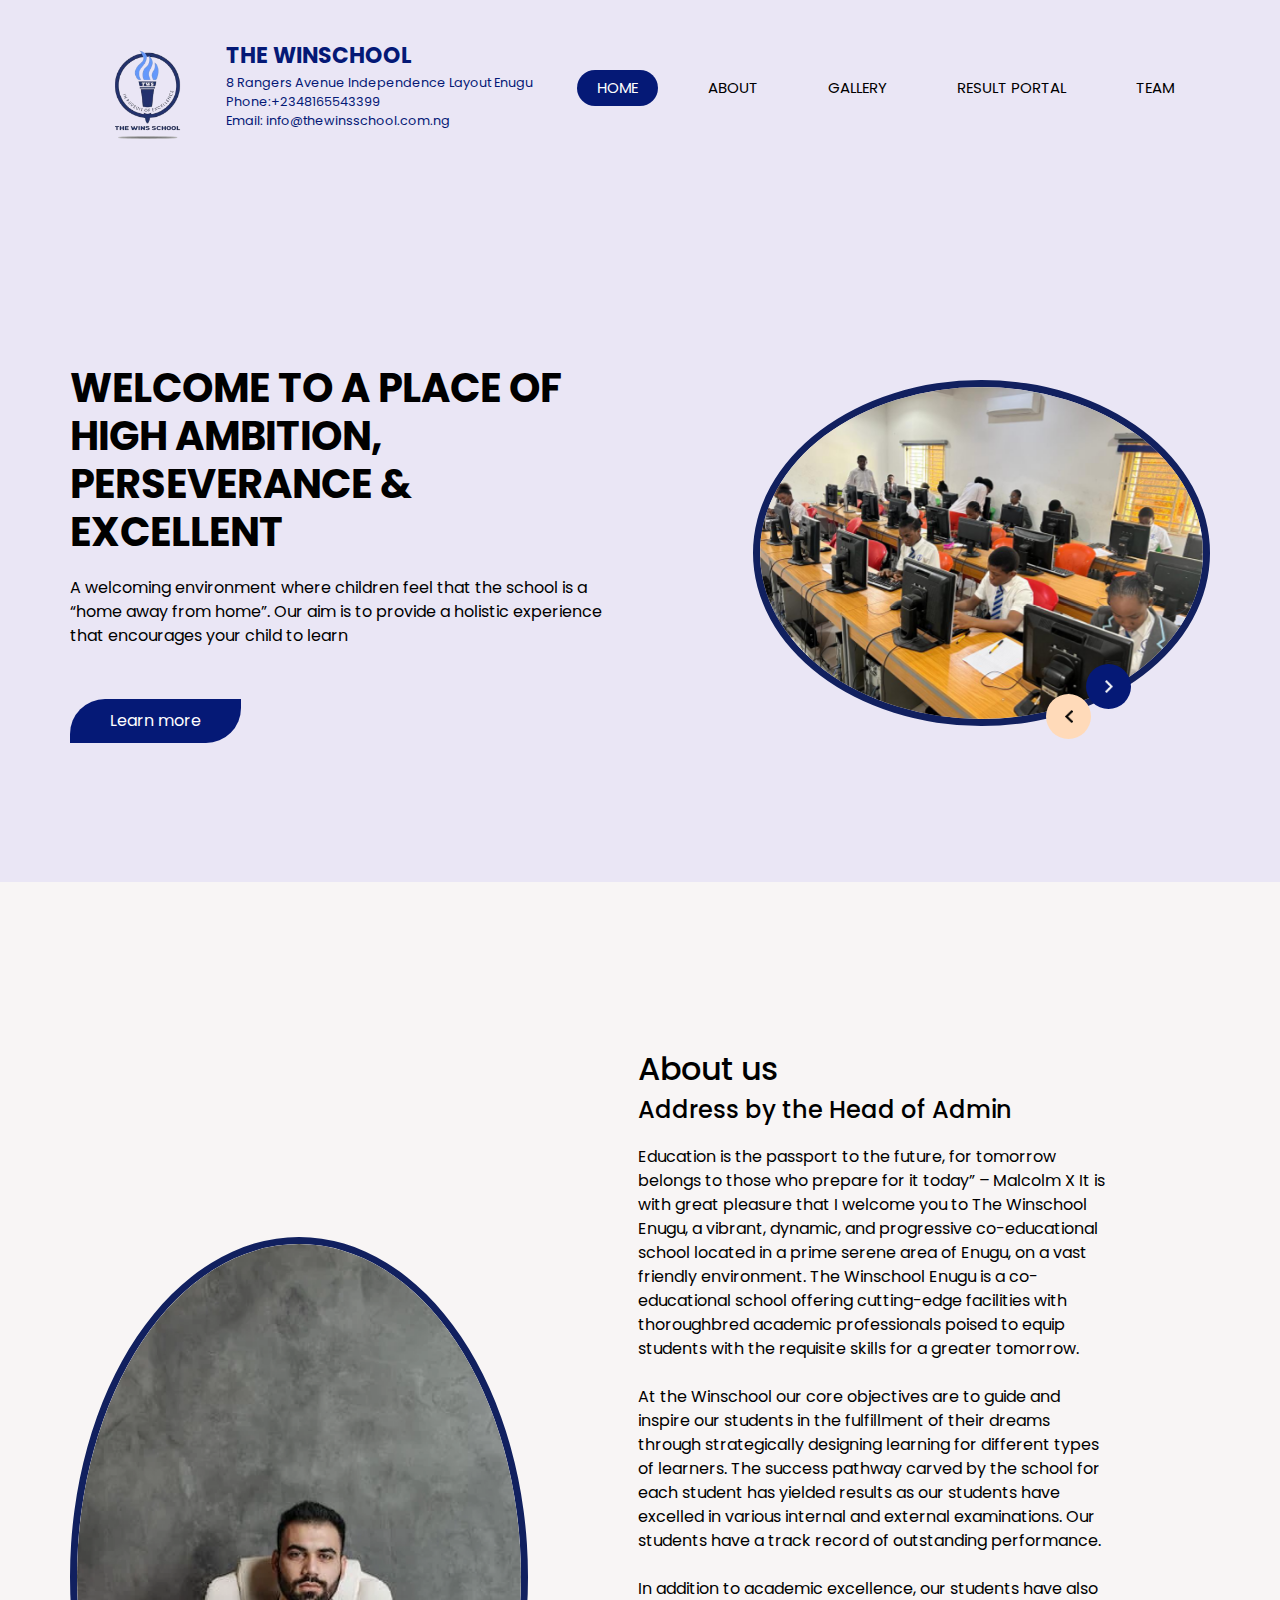
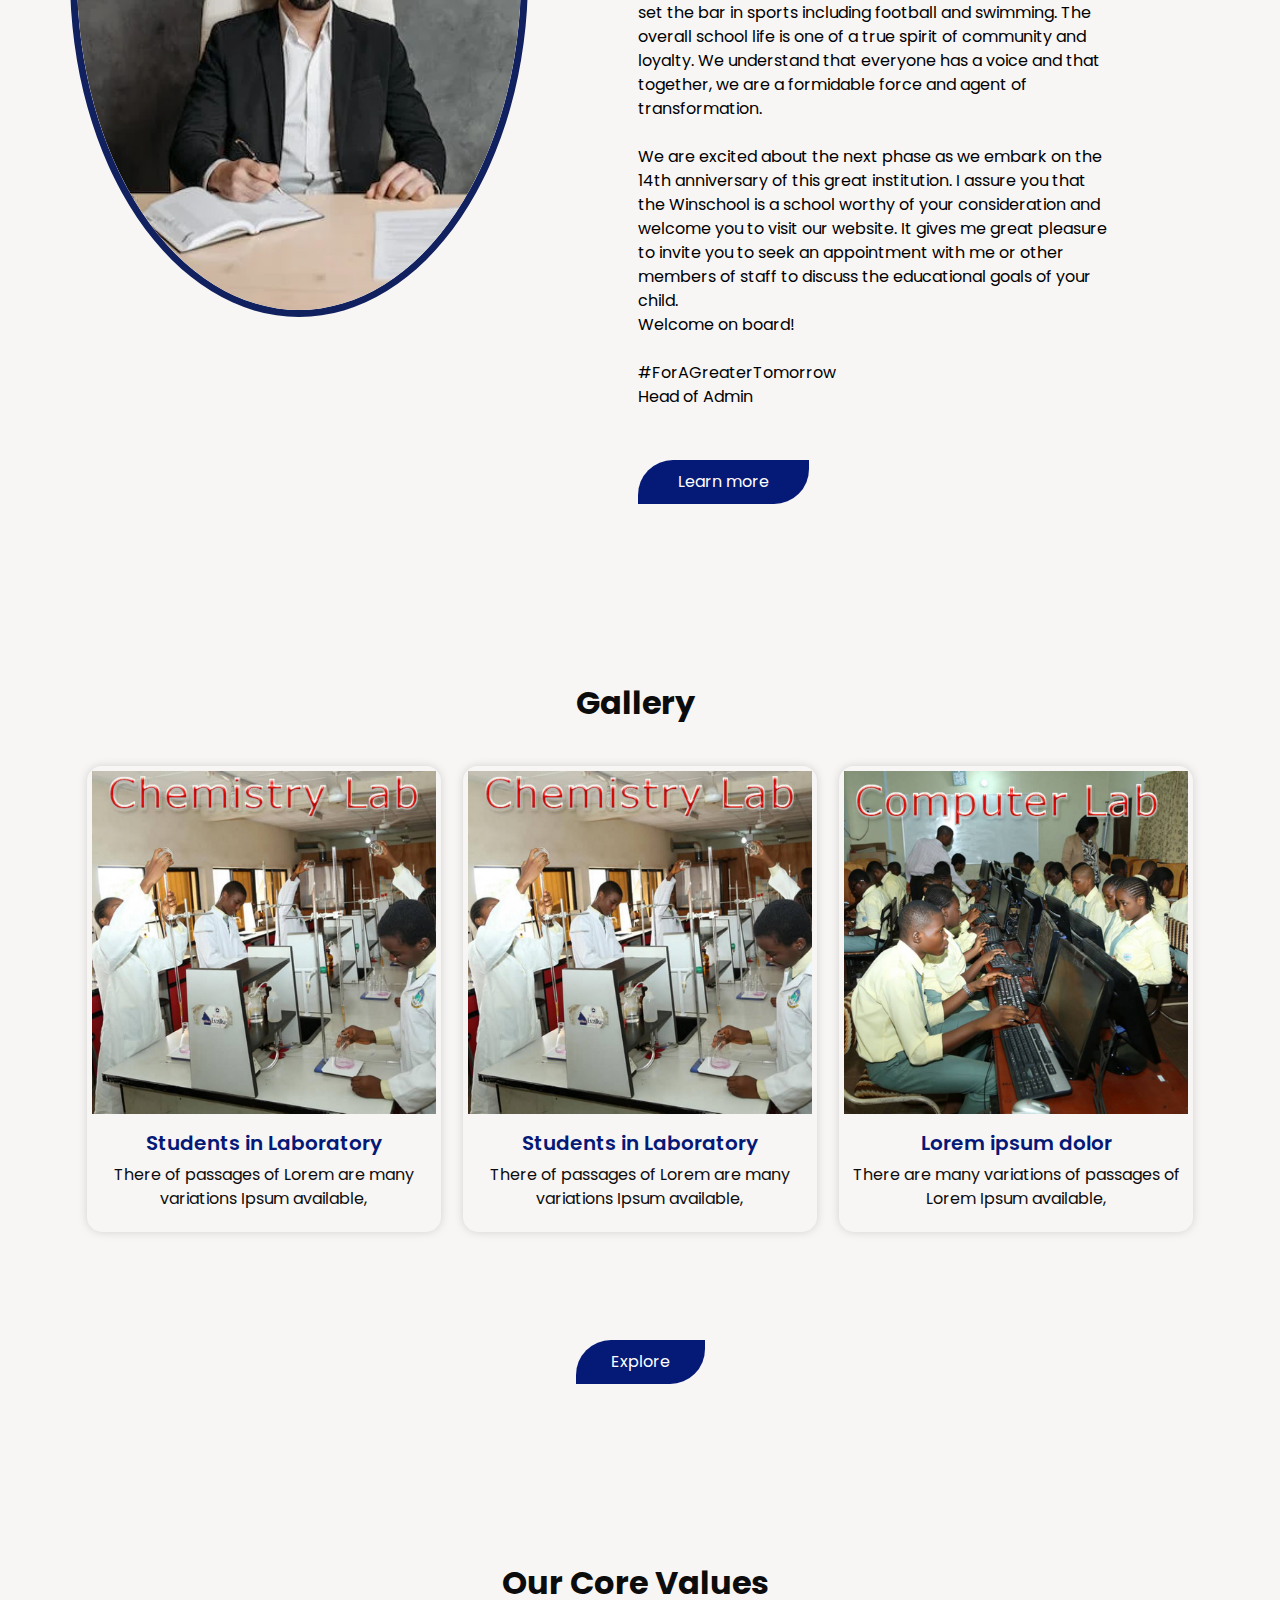
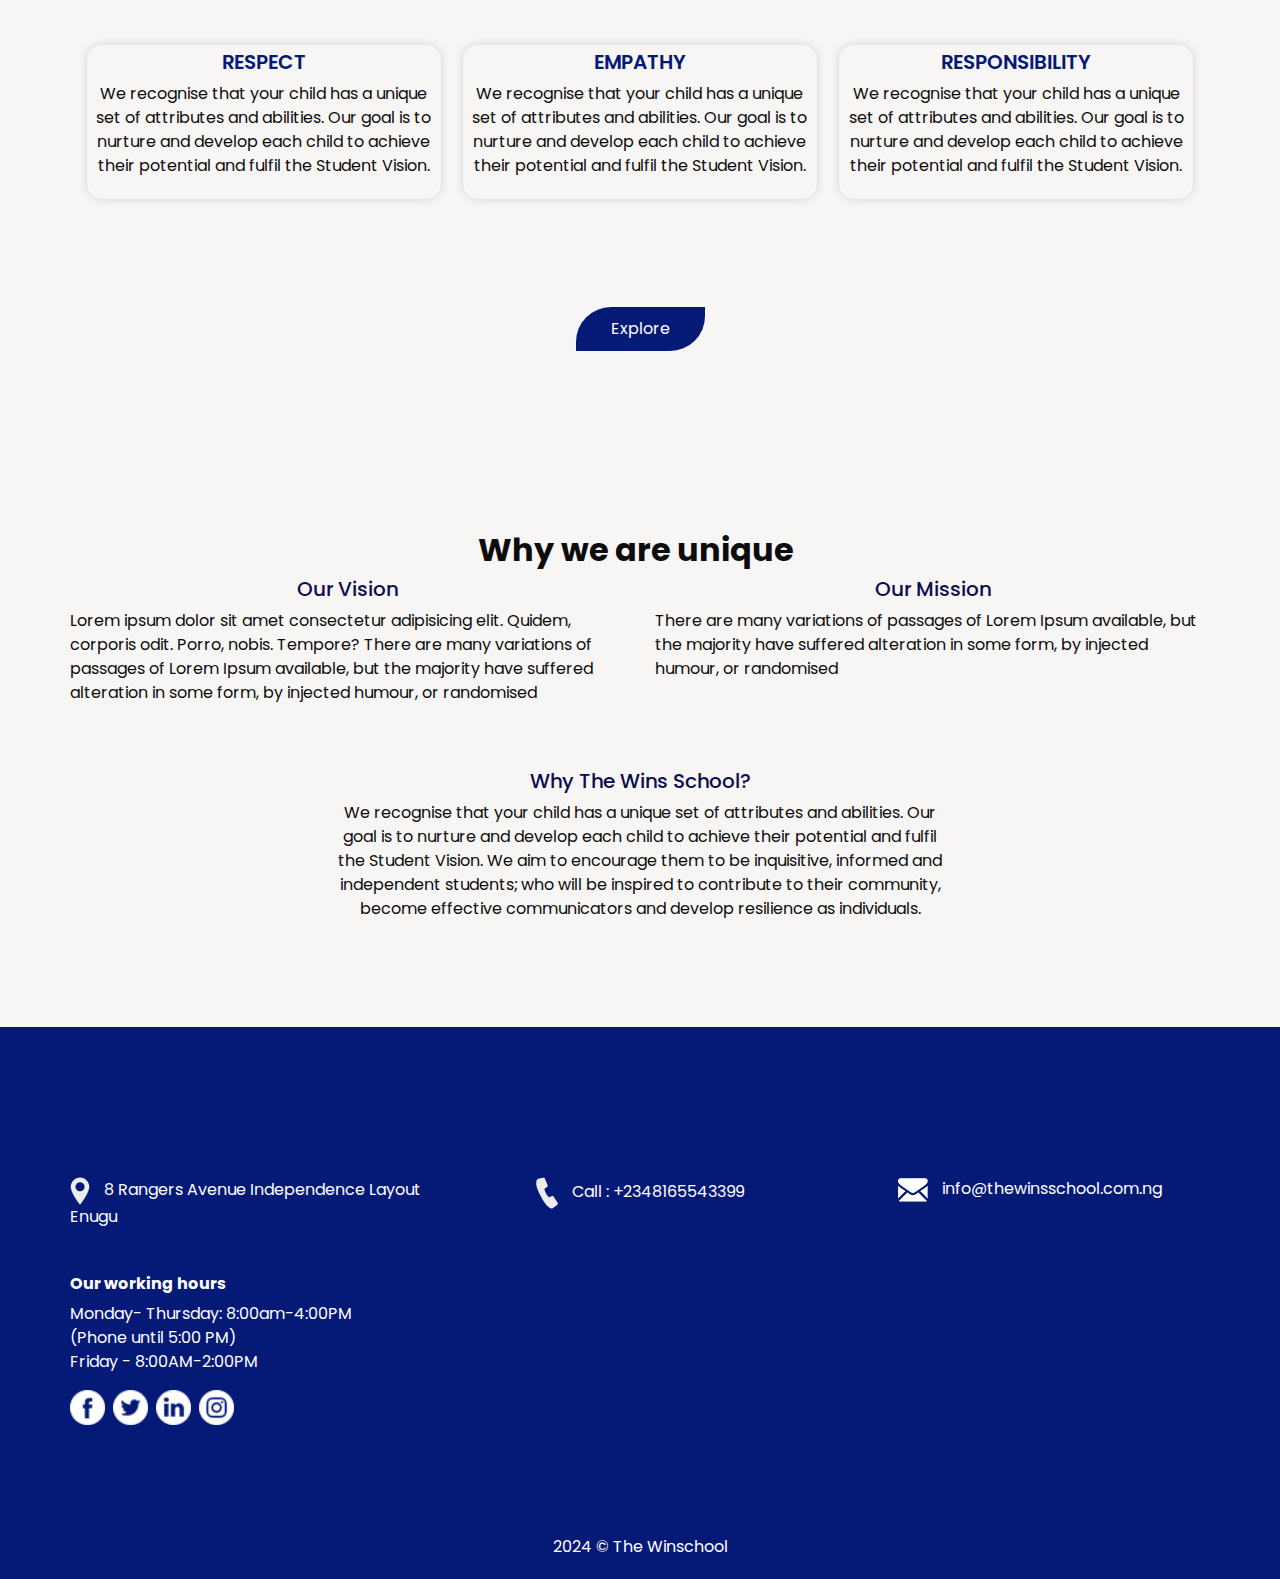
==== index.html @ da22a0fa "commit" ====
<!DOCTYPE html>
<html>

<head>
  <!-- Basic -->
  <meta charset="utf-8" />
  <meta http-equiv="X-UA-Compatible" content="IE=edge" />
  <!-- Mobile Metas -->
  <meta name="viewport" content="width=device-width, initial-scale=1, shrink-to-fit=no" />
  <!-- Site Metas -->
  <meta name="keywords" content="" />
  <meta name="description" content="" />
  <meta name="author" content="" />

  <title>THE WINSCHOOL</title>

  <!-- slider stylesheet -->
  <link rel="stylesheet" type="text/css"
    href="https://cdnjs.cloudflare.com/ajax/libs/OwlCarousel2/2.1.3/assets/owl.carousel.min.css" />

  <!-- bootstrap core css -->
  <link rel="stylesheet" type="text/css" href="css/bootstrap.css" />

  <!-- fonts style -->
  <link href="https://fonts.googleapis.com/css?family=Poppins:400,600,700&display=swap" rel="stylesheet">
  <!-- Custom styles for this template -->
  <link href="css/style.css" rel="stylesheet" />
  <!-- responsive style -->
  <link href="css/responsive.css" rel="stylesheet" />
</head>

<body>

  <div class="hero_area">
    <!-- header section strats -->
    <header class="header_section pb-5">
      <div class="container">
        <nav class="navbar navbar-expand-lg custom_nav-container ">
          <a class="navbar-brand" href="index.html">
            <img  style="width: 150px;"  src="images/logo.png" alt="">
            <span>
              THE WINSCHOOL
            <h6><small>8 Rangers Avenue Independence Layout Enugu 
             <br> Phone:+2348165543399
             <br> Email: info@thewinsschool.com.ng</small></h6>
            </span>
          </a>
          <button class="navbar-toggler" type="button" data-toggle="collapse" data-target="#navbarSupportedContent"
            aria-controls="navbarSupportedContent" aria-expanded="false" aria-label="Toggle navigation">
            <span class="s-1"> </span>
            <span class="s-2"> </span>
            <span class="s-3"> </span>
          </button>

          <div class="collapse navbar-collapse" id="navbarSupportedContent">
            <div class="d-flex ml-auto flex-column flex-lg-row align-items-center">
              <ul class="navbar-nav ">
                <li class="nav-item active">
                  <a class="nav-link" href="index.html">Home <span class="sr-only">(current)</span></a>
                </li>
                <li class="nav-item">
                  <a class="nav-link" href="about.html"> About</a>
                </li>
                <li class="nav-item">
                  <a class="nav-link" href="gallery.html"> Gallery </a>
                </li>
                <li class="nav-item">
                  <a class="nav-link" href="check-result.html"> Result Portal </a>
                </li>
                <li class="nav-item">
                  <a class="nav-link" href="our team.html"> Team </a>
                </li>
              </ul>
            </div>
          </div>
        </nav>
      </div>
    </header>
    <!-- end header section -->
    <!-- slider section -->
    <section class=" slider_section pt-5 pb-5">
      <div class="container">
        <div class="row">
          <div class="col-md-6 ">
            <div class="detail_box">
              <h1>
                Welcome to A place of<br>
                High Ambition, Perseverance &<br>
                Excellent
              </h1>
              <p>
                A welcoming environment where children feel that the school is a “home away from home”.  
                Our aim is to provide a holistic experience that encourages your child to learn
              </p>
              <a href="" class="">
                Learn more
            </div>
          </div>
          <div class="col-lg-5 col-md-6 offset-lg-1">
            <div class="img_content">
              <div class="img_container">
                <div id="carouselExampleControls" class="carousel slide" data-ride="carousel">
                  <div class="carousel-inner">
                    <div class="carousel-item active">
                      <div class="img-box">
                        <img src="images/comp.jpg" alt="">
                      </div>
                    </div>
                    <div class="carousel-item">
                      <div class="img-box">
                        <img src="images/exam.jpg" alt="">
                      </div>
                    </div>
                    <div class="carousel-item">
                      <div class="img-box">
                        <img src="images/labb.jpg" alt="">
                      </div>
                    </div>
                  </div>
                </div>
              </div>
              <a class="carousel-control-prev" href="#carouselExampleControls" role="button" data-slide="prev">
                <span class="sr-only">Previous</span>
              </a>
              <a class="carousel-control-next" href="#carouselExampleControls" role="button" data-slide="next">
                <span class="sr-only">Next</span>
              </a>
            </div>

          </div>
        </div>
      </div>
    </section>
    <!-- end slider section -->
  </div>

  <!-- about -->
  <section class=" slider_section">
    <div class="container">
      <div class="row" style="padding-top: 10.5rem;">
        <div class="col-lg-5 col-md-6 ">
          <div class="img_content me-5">
            <div class="img_container">
              <div id="carouselExampleControls" class="carousel slide" data-ride="carousel">
                <div class="carousel-inner">
                  <div class="carousel-item active">
                    <div class="img-box me-5 pe-5">
                      <img src="images/image.webp" alt="" style="border-radius: 100%; height: 74vh;">
                    </div>
                  </div>
                </div>
              </div>
            </div>
          </div>
        </div>
        <div class="col-md-6 ">
          <div class="detail_box" style="padding-left: 5rem;">
            <h2>
              About us
            </h2>
            <h4>Address by the Head of Admin</h4>
            <p>
              Education is the passport to the future, for tomorrow belongs to those who prepare for it today”
              – Malcolm X

            
              It is with great pleasure that I welcome you to The Winschool Enugu, a vibrant, dynamic, and progressive co-educational school located in a prime serene area of Enugu, on a vast friendly environment.   
              The Winschool Enugu is a co-educational school offering cutting-edge facilities with thoroughbred academic professionals poised to equip students with the requisite skills for a greater tomorrow. <br> <br>

              At the Winschool our core objectives are to guide and inspire our students in the fulfillment of their dreams through strategically designing learning for different types of learners.
              The success pathway carved by the school for each student has yielded results as our students have excelled in various internal and external examinations. Our students have a track record of outstanding performance. <br><br>
              
              In addition to academic excellence, our students have also set the bar in sports including football and swimming.
              The overall school life is one of a true spirit of community and loyalty. We understand that everyone has a voice and that together, we are a formidable force and agent of transformation. <br><br>

              We are excited about the next phase as we embark on the 14th anniversary of this great institution. I assure you that the Winschool is a school worthy of your consideration and welcome you to visit our website. It gives me great pleasure to invite you to seek an appointment with me or other members of staff to discuss the educational goals of your child.  <br>
              Welcome on board!<br><br>

              #ForAGreaterTomorrow<br>
              Head of Admin


             
            </p>
            <a href="" class="">
              Learn more
            </a>
          </div>
        </div>
      </div>
    </div>
  </section>


  <!-- service gallery section -->

  <section class="service_section layout_padding">
    <div class="container">
      <div class="heading_container">
        <h2>
          Gallery
        </h2>
      </div>
      <div class="service_container">
        <div class="box mb-5">
          <div class="img-box">
            <img src="images/chem_lab.jpg" class="img1" alt="">
          </div>
          <div class="detail-box">
            <h5>
              Students in Laboratory
            </h5>
            <p>
              There of passages of Lorem are many variations Ipsum available,
            </p>
          </div>
        </div>
        <div class="box mb-5">
          <div class="img-box">
            <img src="images/chem_lab.jpg" class="img1" alt="">
          </div>
          <div class="detail-box">
            <h5>
              Students in Laboratory
            </h5>
            <p>
              There of passages of Lorem are many variations Ipsum available,
            </p>
          </div>
        </div>
        <div class="box mb-5 active">
          <div class="img-box">
            <img src="images/comp_lab.jpg" class="img1" alt="">
          </div>
          <div class="detail-box">
            <h5>
              Lorem ipsum dolor
            </h5>
            <p>
              There are many variations of passages of Lorem Ipsum available,
            </p>
          </div>
        </div>
      </div>
      <div class="btn-box">
        <a href="">
          Explore
        </a>
      </div>
    </div>
  </section>
  <!-- end gallery section -->

<!-- insight -->
<section class="service_section layout_padding">
  <div class="container">
    <div class="heading_container">
      <h2>
        Our Core Values 
      </h2>
    </div>

    <div class="service_container">
      <div class="box mb-5">
        <!-- <div class="img-box">
          <img src="images/chem_lab.jpg" class="img1" alt="">
        </div> -->
        <div class="detail-box">
          <h5>
            RESPECT
          </h5>
          <p>
            We recognise that your child has a unique set of attributes and abilities. 
            Our goal is to nurture and develop each child to achieve their potential and fulfil the Student Vision.
          </p>
        </div>
      </div>
      <div class="box mb-5">
        <div class="detail-box">
          <h5>
            EMPATHY
          </h5>
          <p>
            We recognise that your child has a unique set of attributes and abilities. 
            Our goal is to nurture and develop each child to achieve their potential and fulfil the Student Vision.
          </p>
        </div>
      </div>
      <div class="box mb-5 active">
        <div class="detail-box">
          <h5>
            RESPONSIBILITY
          </h5>
          <p>
            We recognise that your child has a unique set of attributes and abilities. 
            Our goal is to nurture and develop each child to achieve their potential and fulfil the Student Vision.
          </p>
        </div>
      </div>
    </div>
    <div class="btn-box">
      <a href="">
        Explore
      </a>
    </div>
  </div>
</section>
<!-- end insight -->
  <!-- blog section -->

  <section class="blog_section layout_padding">
    <div class="container">
      <div class="heading_container">
        <h2>
          Why we are unique
        </h2>
      </div>
      <div class="row">
        <div class="col-md-6">


          <h5 class="fs-4 fw-bold text-center" style="color: #0c0c50;">
            Our Vision
          </h5>
          <p>
            Lorem ipsum dolor sit amet consectetur adipisicing elit. Quidem, corporis odit. Porro, nobis. Tempore?
            There are many variations of passages of Lorem Ipsum available, but the majority have suffered alteration
            in some form, by injected humour, or randomised
          </p>


        </div>
        <div class="col-md-6">

          <h5 class=" fw-bold text-center" style="color: #0c0c50;">
            Our Mission
          </h5>
          <p>
            There are many variations of passages of Lorem Ipsum available, but the majority have suffered
            alteration in some form, by injected humour, or randomised
          </p>


        </div>
      </div>
    </div>
    <div class="col-md-6 offset-lg-3 pt-5">
      <h5 class=" fw-bold text-center" style="color: #0c0c50;">
        Why The Wins School?
      </h5>
      <p class="text-center">
        We recognise that your child has a unique set of attributes and abilities. 
        Our goal is to nurture and develop each child to achieve their potential and fulfil the Student Vision. 
        We aim to encourage them to be inquisitive, informed and independent students; 
        who will be inspired to contribute to their community, become effective communicators and develop resilience as individuals.


      </p>


    </div>
  </section>

  <!-- end blog section -->



  <!-- contact section -->
  <!-- 
  <section class="contact_section layout_padding">
    <div class="container ">
      <div class="heading_container">
        <h2>
          Contact Us
        </h2>
      </div>
    </div>
    <div class="container">
      <div class="row">
        <div class="col-md-6">
          <form action="">
            <div>
              <input type="text" placeholder="Name" />
            </div>
            <div>
              <input type="email" placeholder="Email" />
            </div>
            <div>
              <input type="text" placeholder="Phone Number" />
            </div>
            <div>
              <input type="text" class="message-box" placeholder="Message" />
            </div>
            <div class="d-flex ">
              <button>
                SEND
              </button>
            </div>
          </form>
        </div>
        <div class="col-md-6">
          <div class="map_container">
            <div class="map-responsive">
              <iframe
                src="https://www.google.com/maps/embed/v1/place?key=AIzaSyA0s1a7phLN0iaD6-UE7m4qP-z21pH0eSc&q=Eiffel+Tower+Paris+France"
                width="600" height="300" frameborder="0" style="border:0; width: 100%; height:100%"
                allowfullscreen></iframe>
            </div>
          </div>
        </div>
      </div>
    </div>
  </section> -->

  <!-- end contact section -->

  <!-- contact section -->

  <section class="info_section layout_padding">
    <div class="container">
      <div class="info_contact">
        <div class="row">
          <div class="col-md-4">
            <a href="">
              <img src="images/location-white.png" alt="">
              <span>
                8 Rangers Avenue Independence Layout Enugu
              </span>
            </a>
          </div>
          <div class="col-md-4">
            <a href="">
              <img src="images/telephone-white.png" alt="">
              <span>
                Call : +2348165543399
              </span>
            </a>
          </div>
          <div class="col-md-4">
            <a href="">
              <img src="images/envelope-white.png" alt="">
              <span>
                info@thewinsschool.com.ng
              </span>
            </a>
          </div>
         
        </div>
        
      </div>
      <!-- <div class="col-md-4">
        <a href="">
          <img src="images/envelope-white.png" alt="">
          <span>
            info@thewinsschool.com.ng <br><br>
          </span>
        </a>
      </div> -->
      <div>
          
        <h6>
         Our working hours
        </h6>
        <p>Monday- Thursday: 8:00am-4:00PM <br>
          (Phone until 5:00 PM) <br>
          Friday - 8:00AM-2:00PM <br>
        </p>
      </div>
      <div class="row">
        <div class="col-md-4 col-lg-3">
          <div class="info_social">
            <div>
              <a href="https://facebook.com">
                <img src="images/fb.png" alt="">
              </a>
            </div>
            <div>
              <a href="https://twitter.com">
                <img src="images/twitter.png" alt="">
              </a>
            </div>
            <div>
              <a href="https://linkedin">
                <img src="images/linkedin.png" alt="">
              </a>
            </div>
            <div>
              <a href="https://instagram.com">
                <img src="images/instagram.png" alt="">
              </a>
            </div>
          </div>
          <div>
          </div>
        </div>
        
      </div>
    </div>
    
  </section>

  <!-- end info section -->

  <!-- footer section -->
  <footer class="container-fluid footer_section">
    <div class="container">
      <div class="row">
        <div class="col-lg-7 col-md-9 mx-auto">
          <p>2024
            &copy;
            <a href="https://conceptschool.com">The Winschool</a>
          </p>
        </div>
      </div>
    </div>
  </footer>
  <!-- footer section -->


  <script src="js/jquery-3.4.1.min.js"></script>
  <script src="js/bootstrap.js"></script>

</body>

</html>
---- css/style.css ----
/* #f5b47ae2 */
body {
  font-family: "Poppins", sans-serif;
  color: #0c0c0c;
  background-color: #f8f5f5;
}

.layout_padding {
  padding-top: 90px;
  padding-bottom: 90px;
}

.layout_padding2 {
  padding-top: 45px;
  padding-bottom: 45px;
}

.layout_padding2-top {
  padding-top: 45px;
}

.layout_padding2-bottom {
  padding-bottom: 45px;
}

.layout_padding-top {
  padding-top: 90px;
}

.layout_padding-bottom {
  padding-bottom: 90px;
}

.heading_container {
  display: -webkit-box;
  display: -ms-flexbox;
  display: flex;
  -webkit-box-pack: start;
      -ms-flex-pack: start;
          justify-content: flex-start;
  -webkit-box-align: center;
      -ms-flex-align: center;
          align-items: center;
  text-align: center;
}

.heading_container h2 {
  position: relative;
  font-weight: bold;
  margin-right: 10px;
}

.heading_container img {
  width: 30px;
}

/*header section*/
.hero_area {
  height: 98vh;
  position: relative;
  display: -webkit-box;
  display: -ms-flexbox;
  display: flex;
  -webkit-box-orient: vertical;
  -webkit-box-direction: normal;
      -ms-flex-direction: column;
          flex-direction: column;
  background-color: #eae6f5;
}

.sub_page .hero_area {
  height: auto;
}

.header_section .container {
  padding: 0;
}

.header_section .nav_container {
  margin: 0 auto;
}

.custom_nav-container .navbar-nav .nav-item .nav-link {
  padding: 7px 20px;
  margin: 10px 15px;
  color: #000000;
  text-align: center;
  border-radius: 35px;
  text-transform: uppercase;
  font-size: 15px;
}

.custom_nav-container .navbar-nav .nav-item.active .nav-link, .custom_nav-container .navbar-nav .nav-item:hover .nav-link {
  background-color: #051976;
  color: #ffffff;
}

a,
a:hover,
a:focus {
  text-decoration: none;
}

a:hover,
a:focus {
  color: initial;
}

.btn,
.btn:focus {
  outline: none !important;
  -webkit-box-shadow: none;
          box-shadow: none;
}

.custom_nav-container .nav_search-btn {
  background-image: url(../images/search-icon.png);
  background-size: 22px;
  background-repeat: no-repeat;
  background-position-y: 7px;
  width: 35px;
  height: 35px;
  padding: 0;
  border: none;
}

.navbar-brand {
  display: -webkit-box;
  display: -ms-flexbox;
  display: flex;
  -webkit-box-align: center;
      -ms-flex-align: center;
          align-items: center;
}

.navbar-brand img {
  margin-right: 5px;
  width: 35px;
}

.navbar-brand span {
  font-size: 22px;
  font-weight: 700;
  color: #051976;
}

.custom_nav-container {
  z-index: 99999;
}

.navbar-expand-lg .navbar-collapse {
  -webkit-box-align: end;
      -ms-flex-align: end;
          align-items: flex-end;
}

.custom_nav-container .navbar-toggler {
  outline: none;
}

.custom_nav-container .navbar-toggler {
  padding: 0;
  width: 37px;
  height: 42px;
}

.custom_nav-container .navbar-toggler span {
  display: block;
  width: 35px;
  height: 4px;
  background-color: #051976;
  margin: 7px 0;
  -webkit-transition: all .3s;
  transition: all .3s;
}

.custom_nav-container .navbar-toggler[aria-expanded="true"] .s-1 {
  -webkit-transform: rotate(45deg);
          transform: rotate(45deg);
  margin: 0;
  margin-bottom: -4px;
}

.custom_nav-container .navbar-toggler[aria-expanded="true"] .s-2 {
  display: none;
}

.custom_nav-container .navbar-toggler[aria-expanded="true"] .s-3 {
  -webkit-transform: rotate(-45deg);
          transform: rotate(-45deg);
  margin: 0;
  margin-top: -4px;
}

.custom_nav-container .navbar-toggler[aria-expanded="false"] .s-1,
.custom_nav-container .navbar-toggler[aria-expanded="false"] .s-2,
.custom_nav-container .navbar-toggler[aria-expanded="false"] .s-3 {
  -webkit-transform: none;
          transform: none;
}

/*end header section*/
/* slider section */
.slider_section {
  -webkit-box-flex: 1;
      -ms-flex: 1;
          flex: 1;
  display: -webkit-box;
  display: -ms-flexbox;
  display: flex;
  -webkit-box-align: center;
      -ms-flex-align: center;
          align-items: center;
  position: relative;
  z-index: 2;
  color: #3b3a3a;
  padding-bottom: 90px;
}

.slider_section .row {
  -webkit-box-align: center;
      -ms-flex-align: center;
          align-items: center;
}

.slider_section .detail_box {
  color: #000000;
}

.slider_section .detail_box h1 {
  text-transform: uppercase;
  font-weight: bold;
}

.slider_section .detail_box p {
  margin-top: 20px;
}

.slider_section .detail_box a {
  display: inline-block;
  padding: 10px 40px;
  background-color: #051976;
  color: #ffffff;
  border-bottom-right-radius: 35px;
  border-top-left-radius: 35px;
  margin-top: 35px;
}

.slider_section .detail_box a:hover {
  background-color: #0b2ecc;
}

.slider_section .img_container {
  border: 7px solid #11205f;
  border-radius: 100%;
  overflow: hidden;
}

.slider_section .img_container div#carouselExampleContarols {
  width: 100%;
  position: unset;
}

.slider_section .img_container .img-box img {
  width: 100%;
}

.slider_section .carousel-control-prev,
.slider_section .carousel-control-next {
  top: initial;
  left: initial;
  bottom: 5%;
  right: 10%;
  width: 45px;
  height: 45px;
  border: none;
  border-radius: 100%;
  opacity: 1;
  background-repeat: no-repeat;
  background-size: 8px;
  background-position: center;
}

.slider_section .carousel-control-prev {
  background-image: url(../images/prev.png);
  background-color: peachpuff;
  -webkit-transform: translate(-85px, 30px);
          transform: translate(-85px, 30px);
}

.slider_section .carousel-control-next {
  background-image: url(../images/next.png);
  background-color: #051976;
  -webkit-transform: translate(-45px, 0);
          transform: translate(-45px, 0);
}






.service_section {
  text-align: center;
}

.service_section .heading_container {
  -webkit-box-pack: center;
      -ms-flex-pack: center;
          justify-content: center;
}

.service_section .service_container {
  display: -webkit-box;
  display: -ms-flexbox;
  display: flex;
  -webkit-box-pack: center;
      -ms-flex-pack: center;
          justify-content: center;
  padding: 35px 0;
  -ms-flex-wrap: wrap;
      flex-wrap: wrap;
}

.service_section .service_container .box {
  margin: 0 1%;
  -ms-flex-preferred-size: 31%;
      flex-basis: 31%;
  padding: 5px 5px;
  border-radius: 15px;
  -webkit-box-shadow: 0 0 10px 0 rgba(0, 0, 0, 0.15);
          box-shadow: 0 0 10px 0 rgba(0, 0, 0, 0.15);
  overflow: hidden;
  -webkit-transition: all .1s;
  transition: all .1s;
}

.service_section .service_container .box .img-box {
  height: 22.5rem;
}

.service_section .service_container .box .img-box img {
  width: 100%;
  object-fit: fill;
}

.service_section .service_container .box .detail-box {
  /* margin-top: 25px; */
}

.service_section .service_container .box .detail-box h5 {
  color: #051976;
  font-weight: 600;
  position: relative;
}


.service_section .btn-box {
  display: -webkit-box;
  display: -ms-flexbox;
  display: flex;
  -webkit-box-pack: center;
      -ms-flex-pack: center;
          justify-content: center;
  margin-top: 25px;
}

.service_section .btn-box a {
  display: inline-block;
  padding: 10px 35px;
  background-color: #051976;
  color: #ffffff;
  border-bottom-right-radius: 35px;
  border-top-left-radius: 35px;
}

.service_section .btn-box a:hover {
  background-color: #051976;
}

.about_section {
  background-color: #f3f0f6;
}

.about_section .row {
  -webkit-box-align: center;
      -ms-flex-align: center;
          align-items: center;
}

.about_section .img_container {
  display: -webkit-box;
  display: -ms-flexbox;
  display: flex;
  -webkit-box-orient: vertical;
  -webkit-box-direction: normal;
      -ms-flex-direction: column;
          flex-direction: column;
}

.about_section .img_container .img-box {
  border: 5px solid #1a2b77;
  border-radius: 100%;
  overflow: hidden;
}

.about_section .img_container .img-box.b1 {
  width: 70%;
}

.about_section .img_container .img-box.b2 {
  width: 50%;
  margin-left: auto;
  margin-top: -12%;
}

.about_section .img_container .img-box img {
  width: 100%;
}

.about_section .detail-box {
  margin-right: 15%;
}

.about_section .detail-box p {
  margin-top: 25px;
}

.about_section .detail-box a {
  display: inline-block;
  padding: 10px 35px;
  background-color: #051976;
  color: #ffffff;
  border-bottom-right-radius: 35px;
  border-top-left-radius: 35px;
  margin: 25px 0 45px 0;
}

.about_section .detail-box a:hover {
  background-color: #283675;
}

.blog_section .heading_container {
  -webkit-box-pack: center;
      -ms-flex-pack: center;
          justify-content: center;
}

.blog_section .heading_container h2::before {
  background-color: #ffffff;
}

.blog_section .box {
  margin-top: 55px;
  background-color: #ffffff;
  -webkit-box-shadow: 0 0 10px 0 rgba(0, 0, 0, 0.15);
          box-shadow: 0 0 10px 0 rgba(0, 0, 0, 0.15);
}

.blog_section .box .img-box {
  position: relative;
}

.blog_section .box .img-box img {
  width: 100%;
}

.blog_section .box .detail-box {
  padding: 25px 25px 15px;
}

.blog_section .box .detail-box h5 {
  font-weight: bold;
}

.contact_section {
  position: relative;
}

.contact_section form {
  margin-top: 45px;
  padding-right: 35px;
}

.contact_section input {
  width: 100%;
  border: none;
  height: 50px;
  margin-bottom: 25px;
  padding-left: 25px;
  background-color: transparent;
  outline: none;
  color: #101010;
  -webkit-box-shadow: 0px 2px 5px 0px rgba(0, 0, 0, 0.16);
  box-shadow: 0px 2px 5px 0px rgba(0, 0, 0, 0.16);
}

.contact_section input::-webkit-input-placeholder {
  color: #737272;
}

.contact_section input:-ms-input-placeholder {
  color: #737272;
}

.contact_section input::-ms-input-placeholder {
  color: #737272;
}

.contact_section input::placeholder {
  color: #737272;
}

.contact_section input.message-box {
  height: 120px;
}

.contact_section button {
  border: none;
  display: inline-block;
  padding: 12px 45px;
  background-color:#051976;
  color: #ffffff;
  border-radius: 0px;
  margin-top: 35px;
}

.contact_section button:hover {
  background-color: #1436cd;
}

.contact_section .map_container {
  height: 100%;
  min-height: 325px;
}

.contact_section .map_container .map-responsive {
  height: 100%;
}

.map-responsive ul li {
  padding-bottom: 10px;
}

.footer_bg {
  /* background-image: url(../images/footer-bg.png); */
  /* background-size: cover;
  background-position: top; */
}

/* info section */
.info_section {
  background-color: #051976;
  color: #ffffff;
}

.info_section h6 {
  font-weight: bold;
}

.info_section .info_contact {
  margin-top: 60px;
  margin-bottom: 45px;
  
}

.info_section .info_contact .col-md-4 {
  display: -webkit-box;
  display: -ms-flexbox;
  display: flex;
  -webkit-box-pack: center;
      -ms-flex-pack: center;
          justify-content: center;
}

.info_section .info_contact a {
  color: #ffffff;
}

.info_section .info_contact img {
  max-width: 100%;
  margin-right: 10px;
}

.info_section .info_form {
  margin: 0 auto;
  margin-bottom: 45px;
}

.info_section .info_form h4 {
  text-transform: uppercase;
  text-align: center;
  margin-bottom: 20px;
}

.info_section .info_form form {
  display: -webkit-box;
  display: -ms-flexbox;
  display: flex;
  -webkit-box-align: center;
      -ms-flex-align: center;
          align-items: center;
}

.info_section .info_form form input {
  /* background-color: #ffffff; */
  border: none;
  -webkit-box-flex: 2.5;
      -ms-flex: 2.5;
          flex: 2.5;
  outline: none;
  color: #000000;
  min-height: 42.4px;
  padding-left: 15px;
}

.info_section .info_form form input ::-webkit-input-placeholder {
  color: #ffffff;
  opacity: 0.2;
}

.info_section .info_form form input :-ms-input-placeholder {
  color: #ffffff;
  opacity: 0.2;
}

.info_section .info_form form input ::-ms-input-placeholder {
  color: #ffffff;
  opacity: 0.2;
}

.info_section .info_form form input ::placeholder {
  color: #ffffff;
  opacity: 0.2;
}

.info_section .info_form form button {
  -webkit-box-flex: 1;
      -ms-flex: 1;
          flex: 1;
  border: none;
  display: inline-block;
  padding: 10px 30px;
  background-color: #1f3283;
  color: #ffffff;
  border-radius: 0;
  font-size: 15px;
  text-transform: uppercase;
}

.info_section .info_form form button:hover {
  background-color: #263a95;
}

.info_section .box {
  display: -webkit-box;
  display: -ms-flexbox;
  display: flex;
}

.info_section .info_social {
  display: -webkit-box;
  display: -ms-flexbox;
  display: flex;
}

.info_section .info_social img {
  width: 35px;
  margin-right: 8px;
}

/* end info section */
/* footer section*/
.footer_section {
  display: -webkit-box;
  display: -ms-flexbox;
  display: flex;
  -webkit-box-pack: center;
      -ms-flex-pack: center;
          justify-content: center;
  position: relative;
  background-color: #051976;
}

.footer_section p {
  color: #ffffff;
  margin: 0 auto;
  text-align: center;
  padding: 20px;
}

.footer_section p a {
  color: #ffffff;
}


.logo{
  width: 50%;
  height: 200px;
}
/*# sourceMappingURL=style.css.map */
---- css/responsive.css ----
@media (max-width: 1120px) {}

@media (max-width: 992px) {

  .hero_area {
    height: auto;
  }

  .header_section {
    padding-top: 10px;
  }

  #navbarSupportedContent {
    margin-top: 25px;
  }

  .slider_section {

    padding-top: 75px;
    padding-bottom: 150px;

  }

  .about_section .img-box {
    margin: 0 5%;
  }

  .about_section .detail-box {
    margin-right: 5%;
  }

  .service_section .service_container .box {
    -ms-flex-preferred-size: 48%;
    flex-basis: 48%;
  }

  .about_section .img_container .img-box.b2 {
    margin-top: -5%;
  }

}

@media (max-width: 768px) {


  .slider_section .detail_box {
    text-align: center;
  }

  .slider_section .img_content {
    margin-top: 55px;
  }

  .contact_section .map_container {
    margin-top: 45px;
  }

  .info_section .info_contact a {
    margin-bottom: 15px;
  }

  .info_section .info_social {
    justify-content: center;
  }

  .service_section .service_container .box {
    flex-basis: 98%;
  }

  .contact_section form {
    padding-right: 0;
  }

  .info_section .info_contact a {
    text-align: center;
  }
}

@media (max-width: 576px) {
  .about_section .img_container .img-box.b1 {
    width: 80%;
  }

  .about_section .img_container .img-box.b2 {
    width: 55%;
  }

  .info_section .info_form form {
    flex-direction: column;
  }

  .info_section .info_form form input {
    width: 100%;
  }

  .info_section .info_form form button {
    margin-top: 15px;
    padding: 10px 40px;
  }
}

@media (max-width: 480px) {}

@media (max-width: 420px) {

  .slider_section .carousel-control-prev,
  .slider_section .carousel-control-next {
    right: 0;
  }
}

@media (max-width: 360px) {}

@media (min-width: 1200px) {
  .container {
    max-width: 1170px;
  }
}
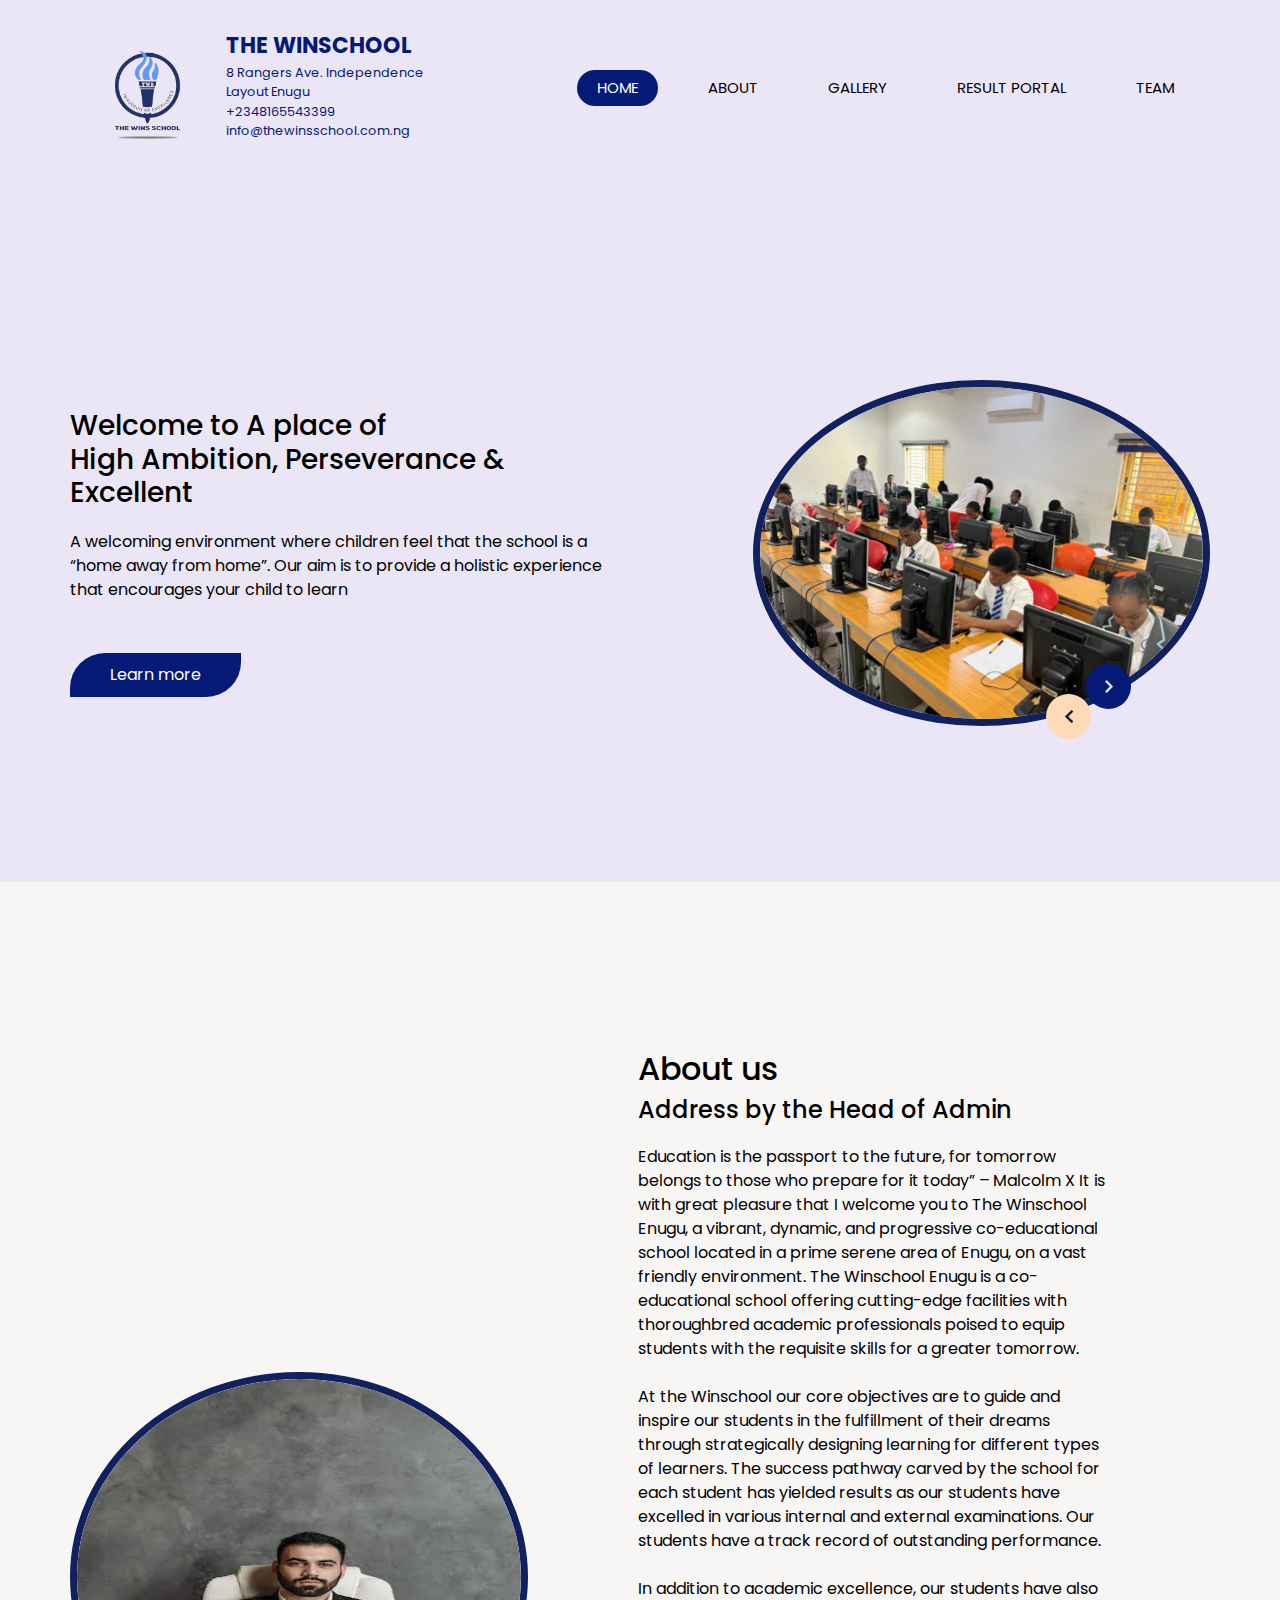
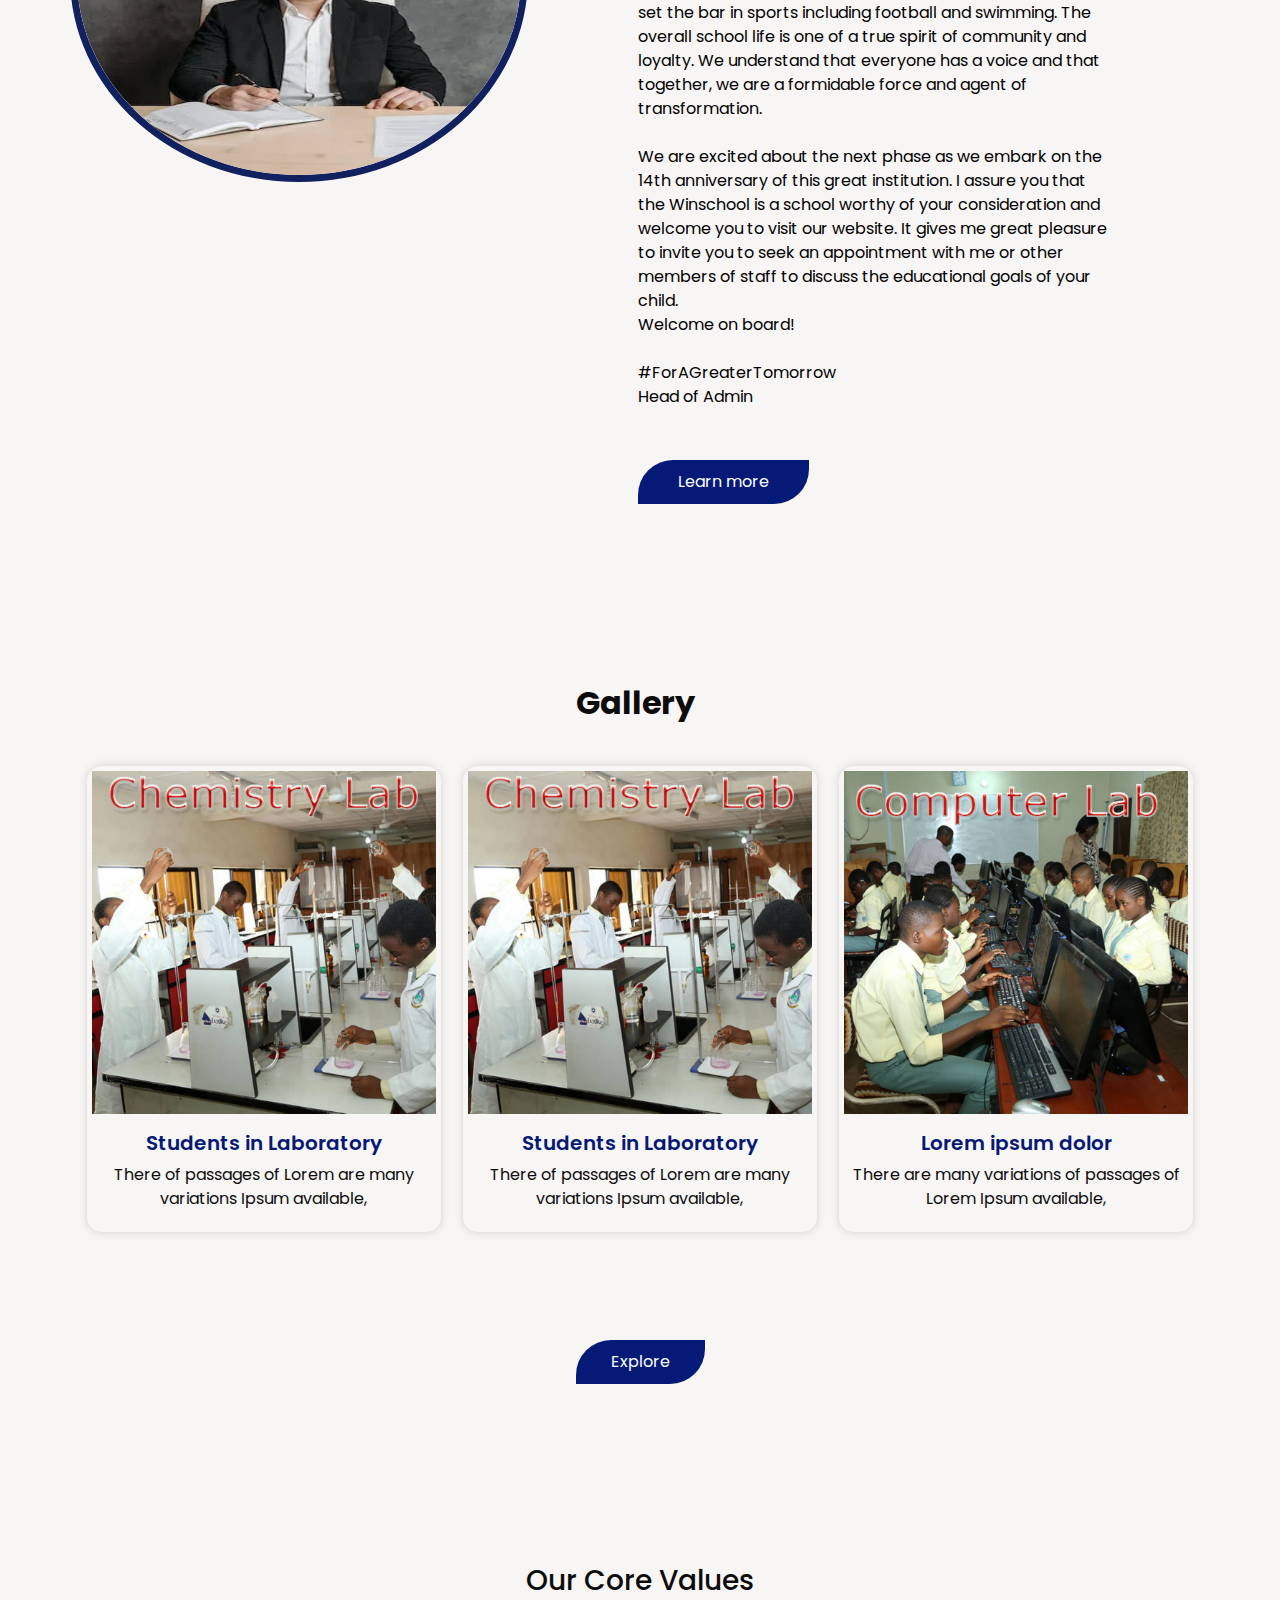
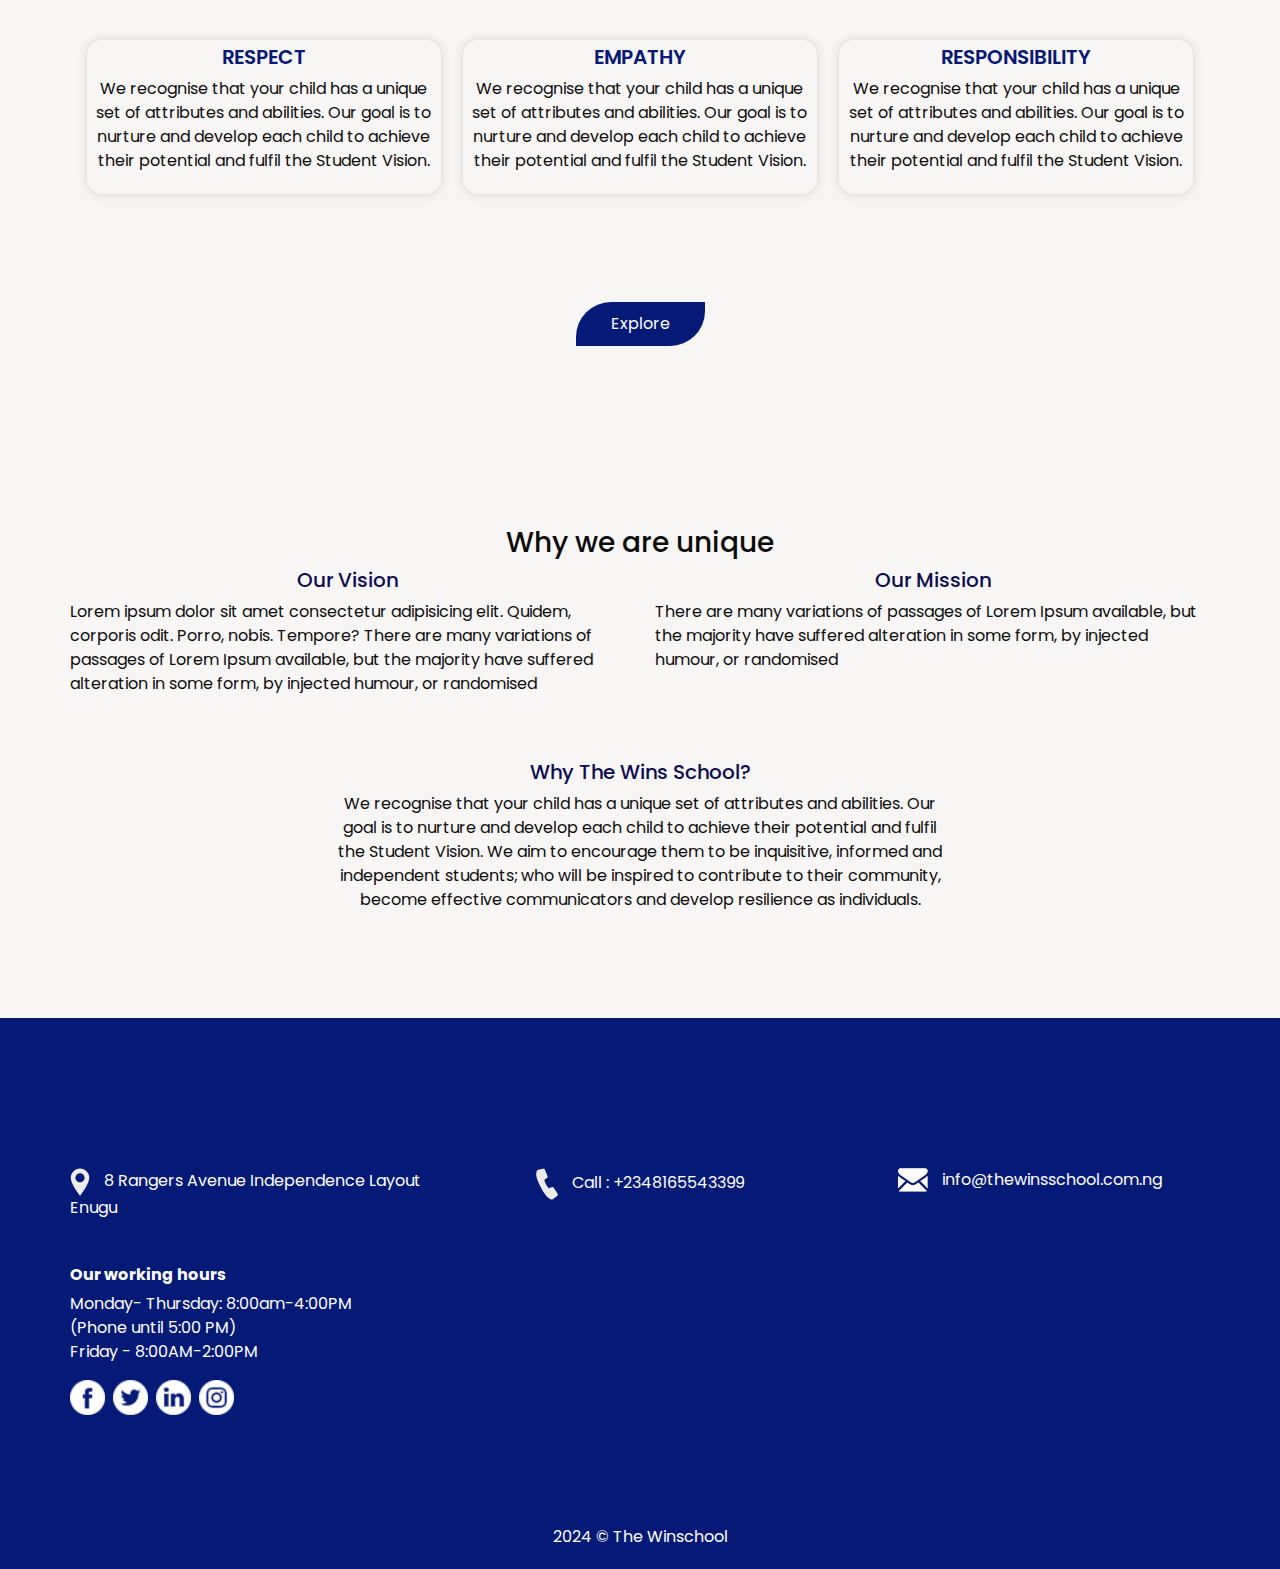
==== commit 24e54658: "Update index.html" ====
--- a/index.html
+++ b/index.html
@@ -40,9 +40,9 @@
             <img  style="width: 150px;"  src="images/logo.png" alt="">
             <span>
               THE WINSCHOOL
-            <h6><small>8 Rangers Avenue Independence Layout Enugu 
-             <br> Phone:+2348165543399
-             <br> Email: info@thewinsschool.com.ng</small></h6>
+            <h6><small>8 Rangers Ave. Independence <br>Layout Enugu 
+             <br> +2348165543399
+             <br> info@thewinsschool.com.ng</small></h6>
             </span>
           </a>
           <button class="navbar-toggler" type="button" data-toggle="collapse" data-target="#navbarSupportedContent"
@@ -83,11 +83,11 @@
         <div class="row">
           <div class="col-md-6 ">
             <div class="detail_box">
-              <h1>
+              <h3>
                 Welcome to A place of<br>
                 High Ambition, Perseverance &<br>
                 Excellent
-              </h1>
+              </h3>
               <p>
                 A welcoming environment where children feel that the school is a “home away from home”.  
                 Our aim is to provide a holistic experience that encourages your child to learn
@@ -145,7 +145,7 @@
                 <div class="carousel-inner">
                   <div class="carousel-item active">
                     <div class="img-box me-5 pe-5">
-                      <img src="images/image.webp" alt="" style="border-radius: 100%; height: 74vh;">
+                      <img src="images/image.webp" alt="" style="border-radius: 100%; height: 44vh;">
                     </div>
                   </div>
                 </div>
@@ -255,9 +255,9 @@
 <section class="service_section layout_padding">
   <div class="container">
     <div class="heading_container">
-      <h2>
+      <h3>
         Our Core Values 
-      </h2>
+      </h3>
     </div>
 
     <div class="service_container">
@@ -311,9 +311,9 @@
   <section class="blog_section layout_padding">
     <div class="container">
       <div class="heading_container">
-        <h2>
+        <h3>
           Why we are unique
-        </h2>
+        </h3>
       </div>
       <div class="row">
         <div class="col-md-6">
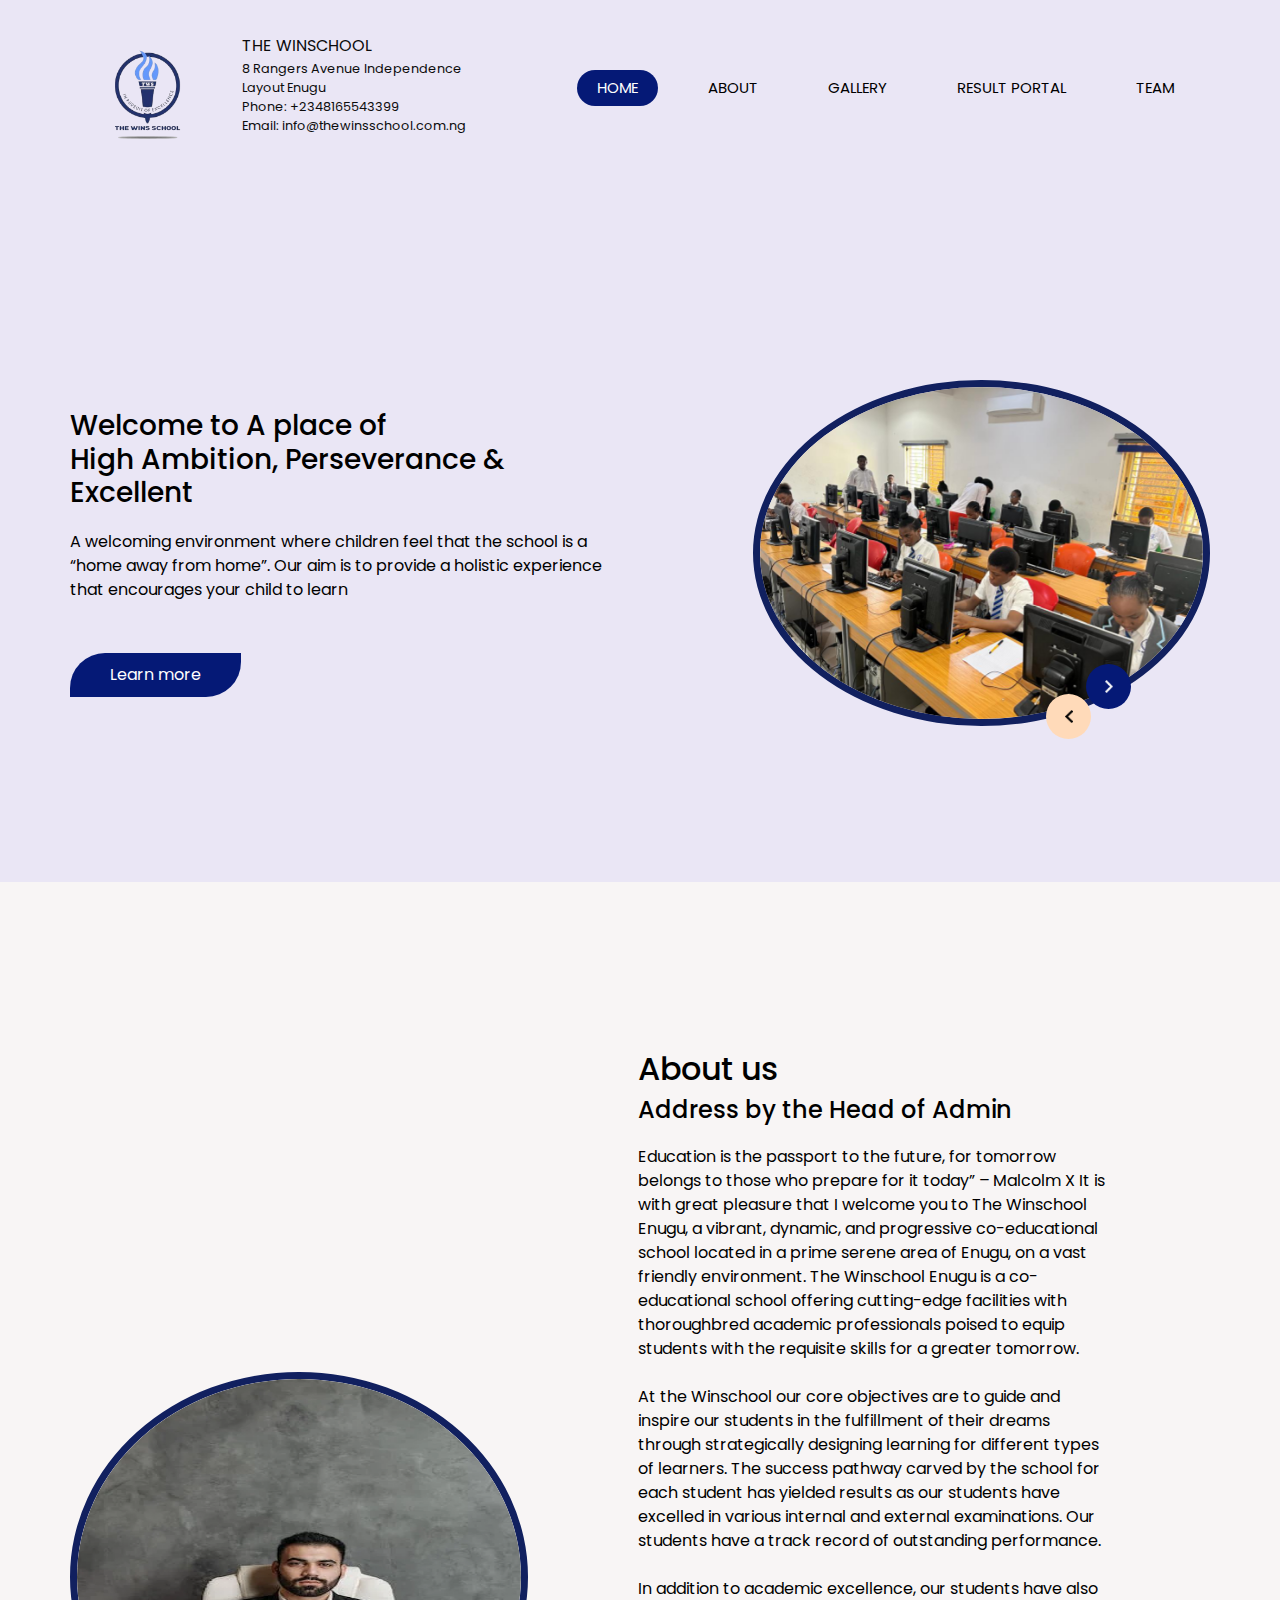
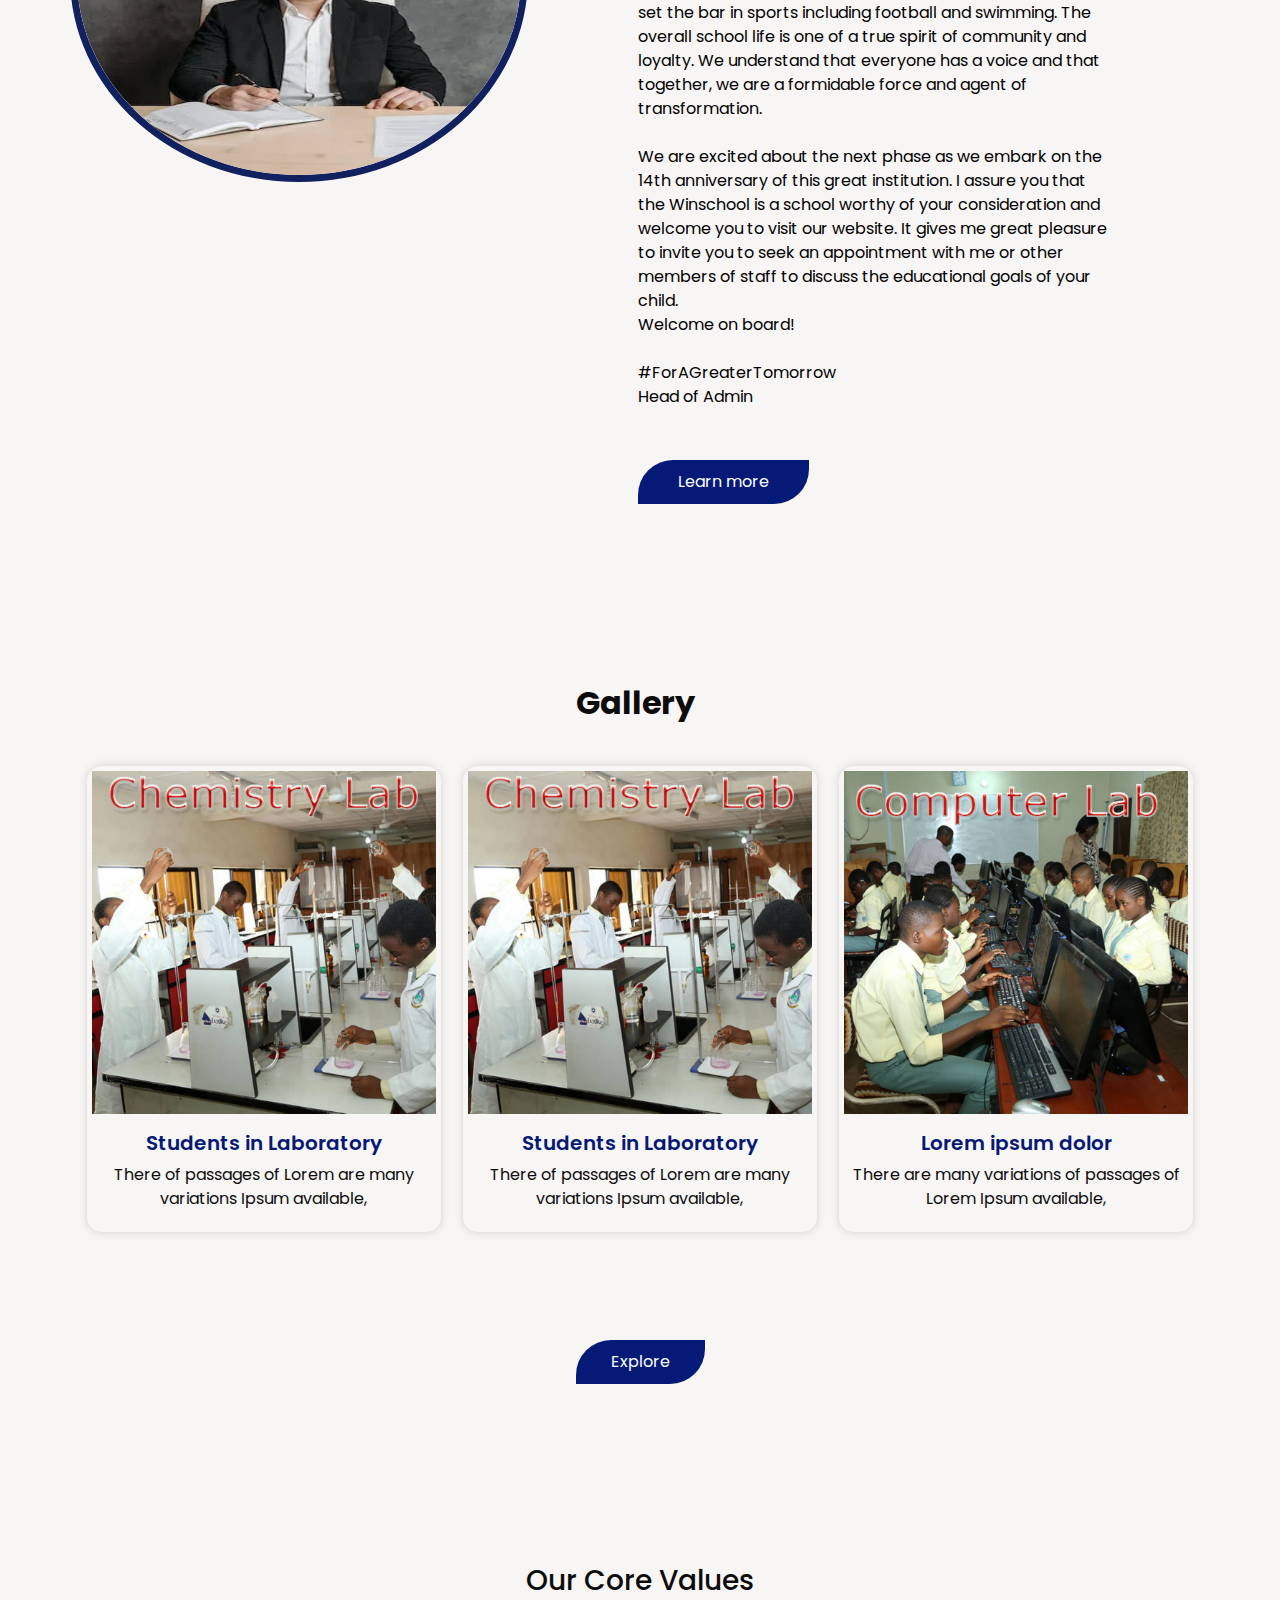
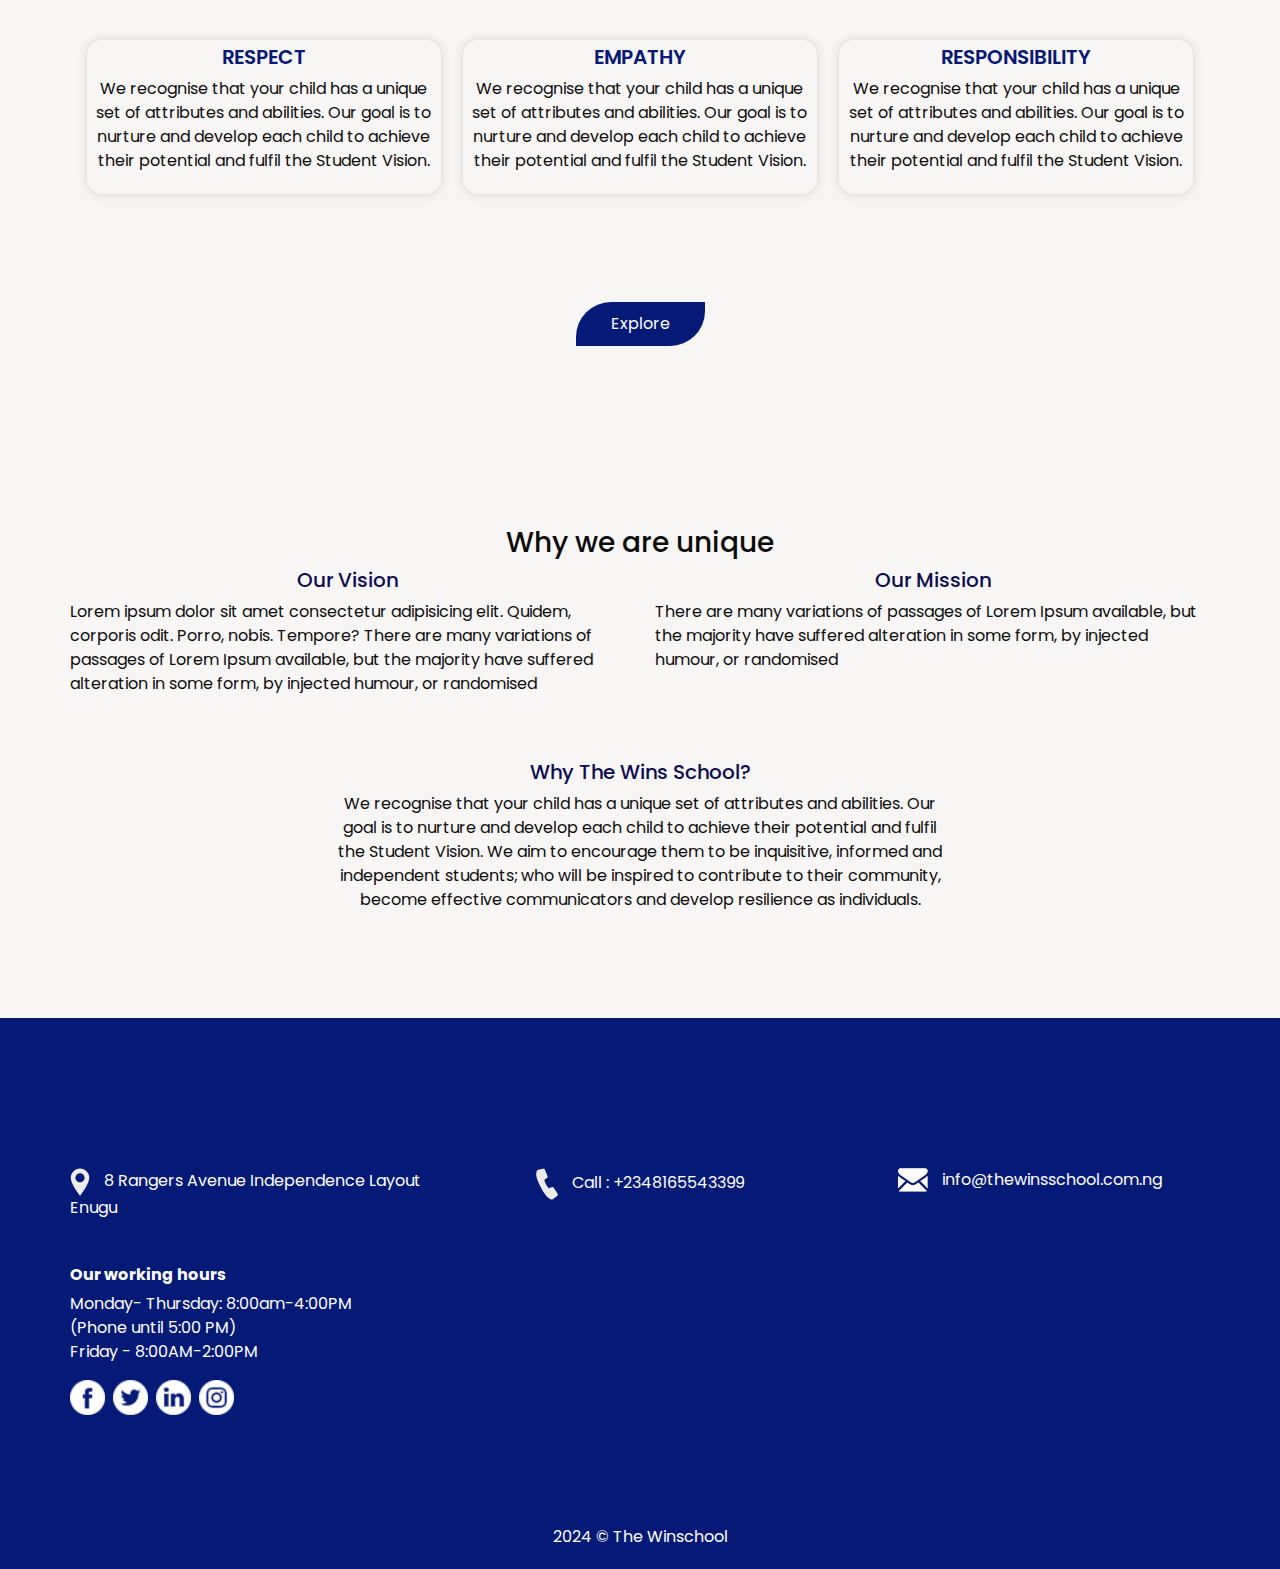
==== commit af60d505: "Update index.html" ====
--- a/index.html
+++ b/index.html
@@ -38,13 +38,13 @@
         <nav class="navbar navbar-expand-lg custom_nav-container ">
           <a class="navbar-brand" href="index.html">
             <img  style="width: 150px;"  src="images/logo.png" alt="">
-            <span>
-              THE WINSCHOOL
-            <h6><small>8 Rangers Ave. Independence <br>Layout Enugu 
-             <br> +2348165543399
-             <br> info@thewinsschool.com.ng</small></h6>
-            </span>
           </a>
+          <span>
+            THE WINSCHOOL
+          <h6><small>8 Rangers Avenue Independence <br>Layout Enugu 
+           <br>Phone: +2348165543399
+           <br>Email: info@thewinsschool.com.ng</small></h6>
+          </span>
           <button class="navbar-toggler" type="button" data-toggle="collapse" data-target="#navbarSupportedContent"
             aria-controls="navbarSupportedContent" aria-expanded="false" aria-label="Toggle navigation">
             <span class="s-1"> </span>
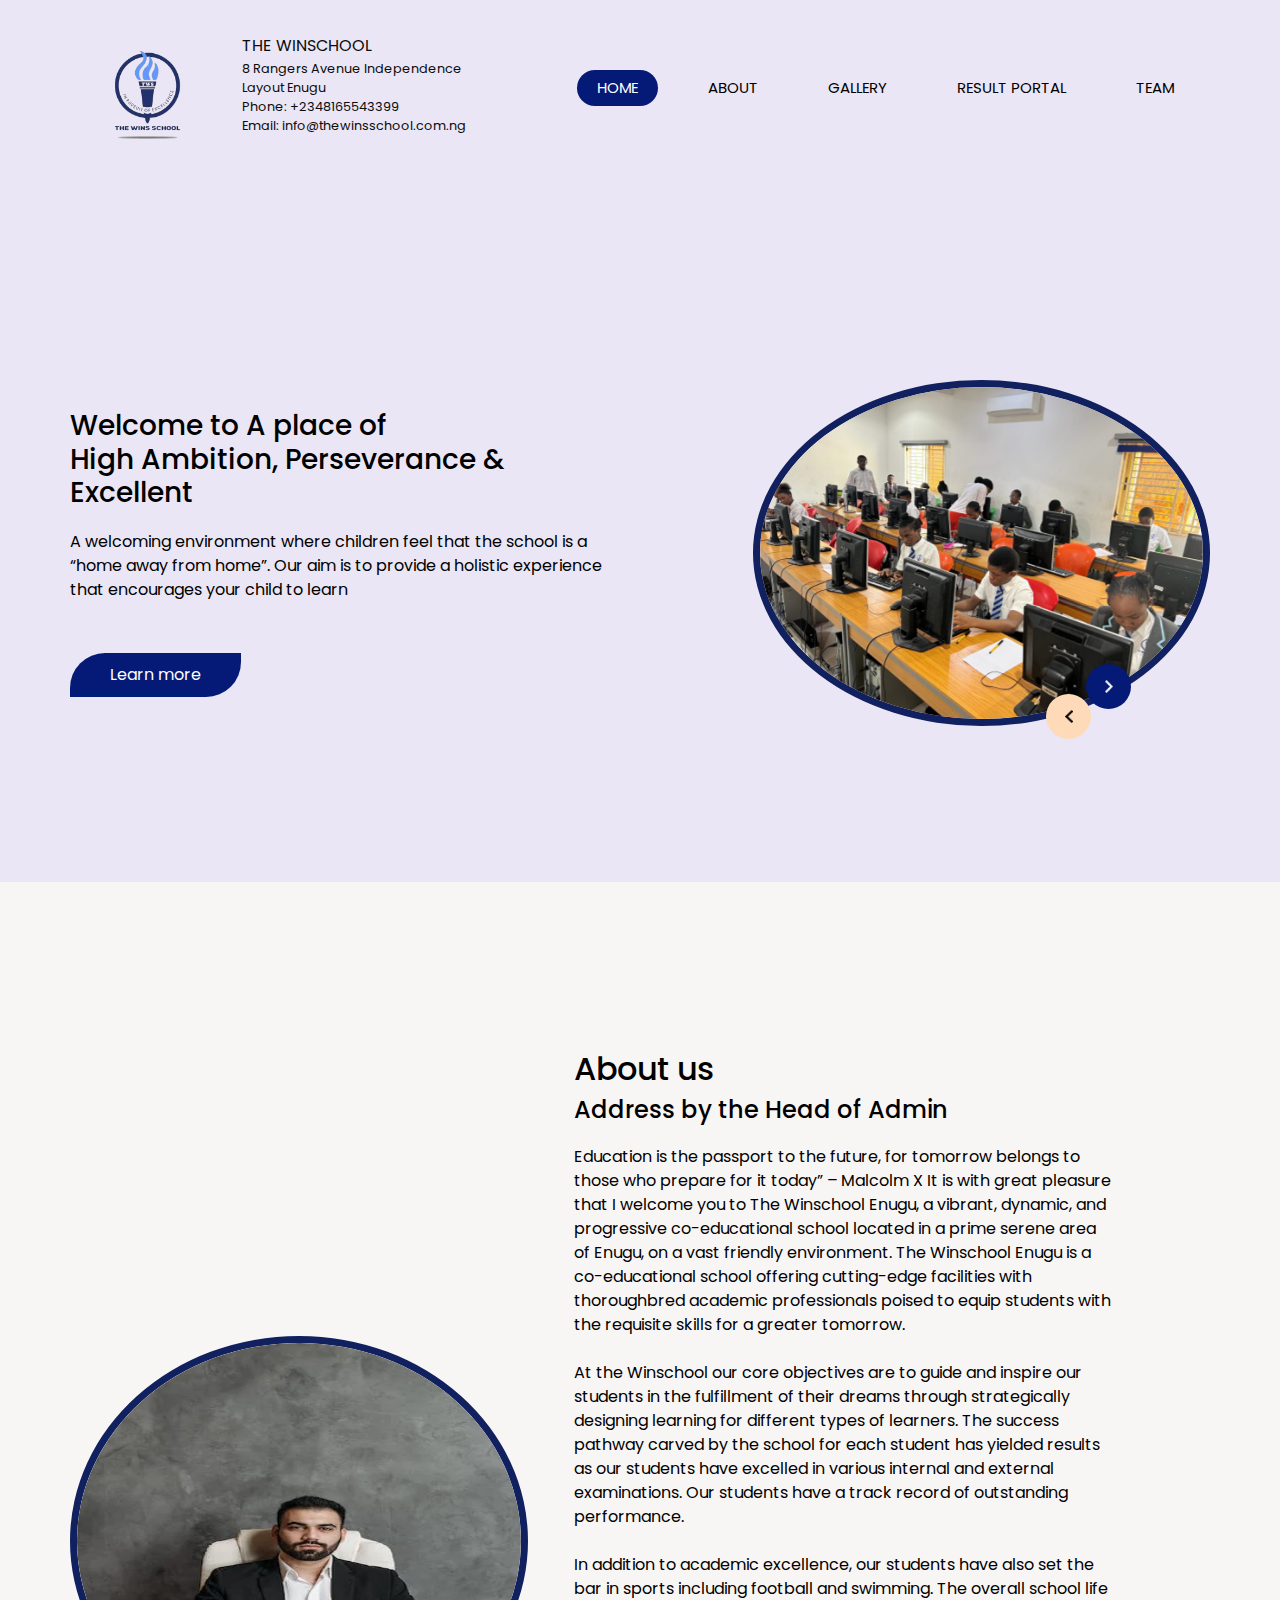
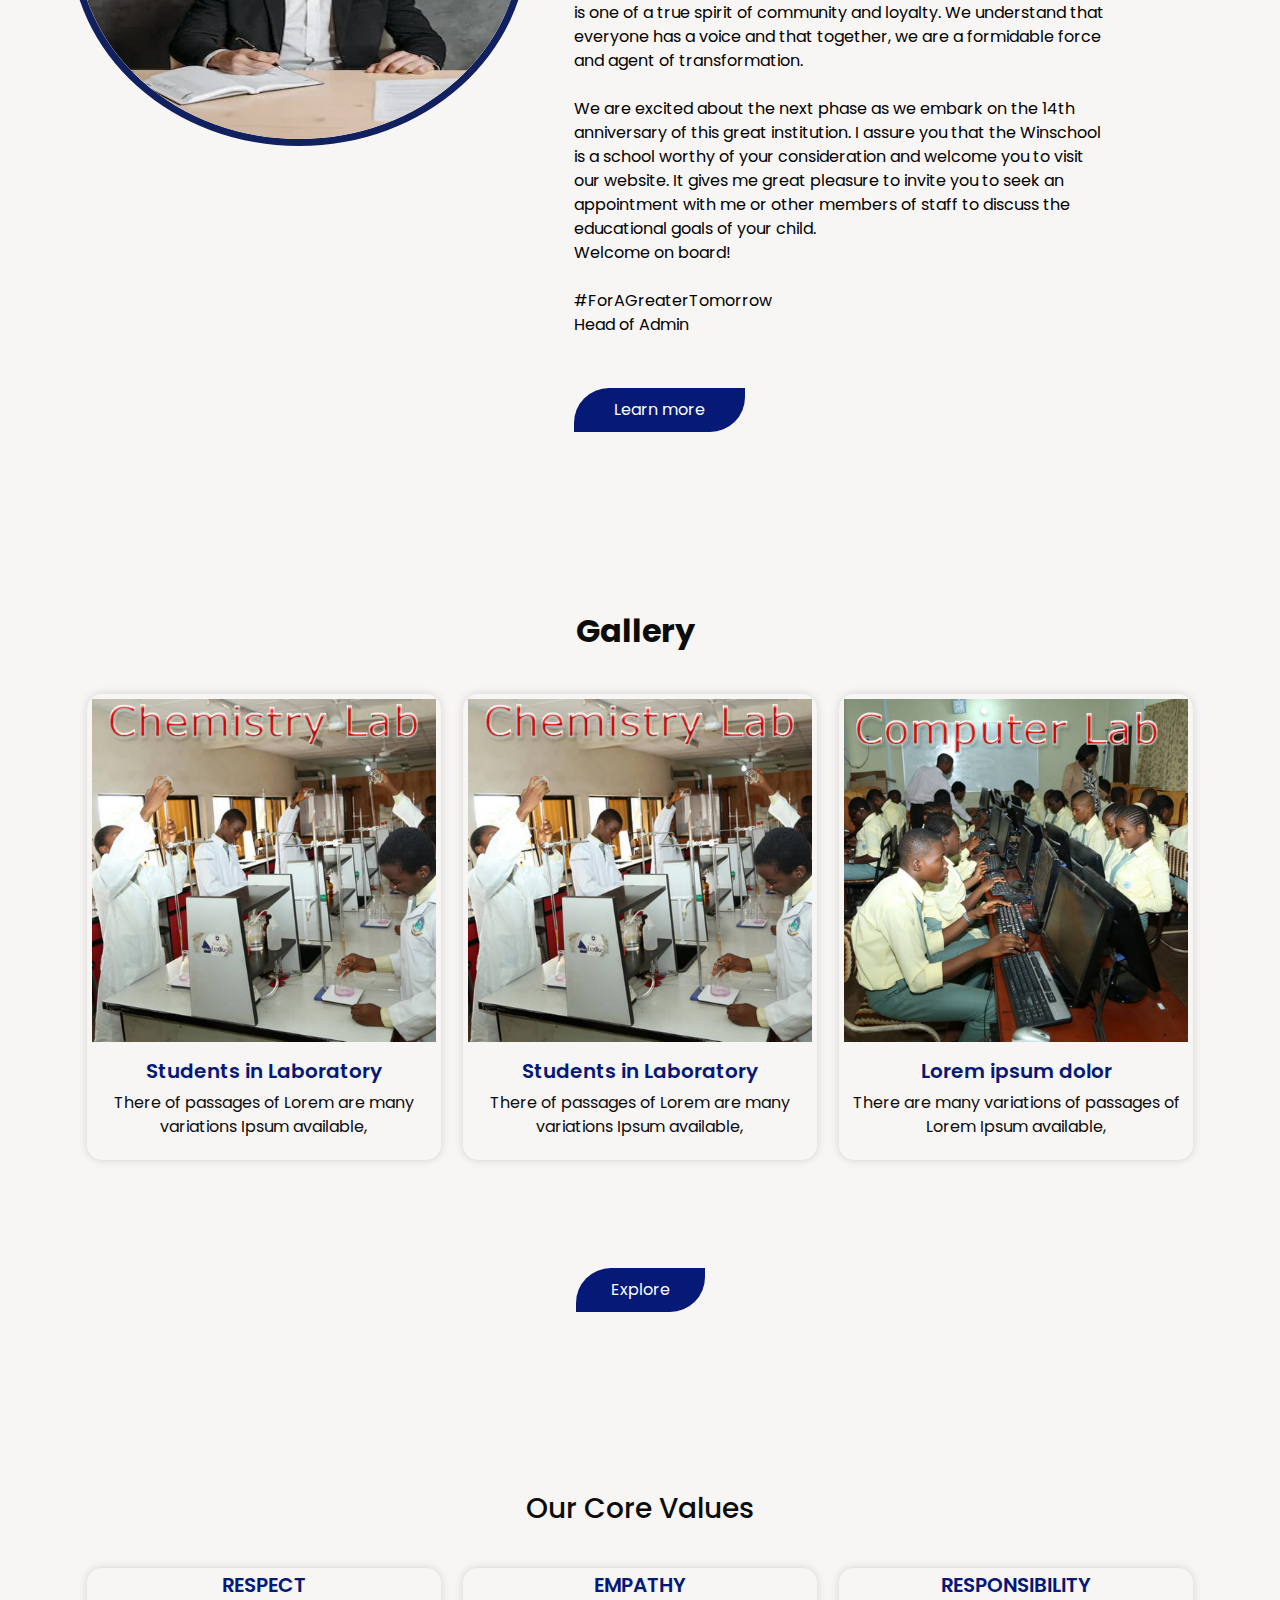
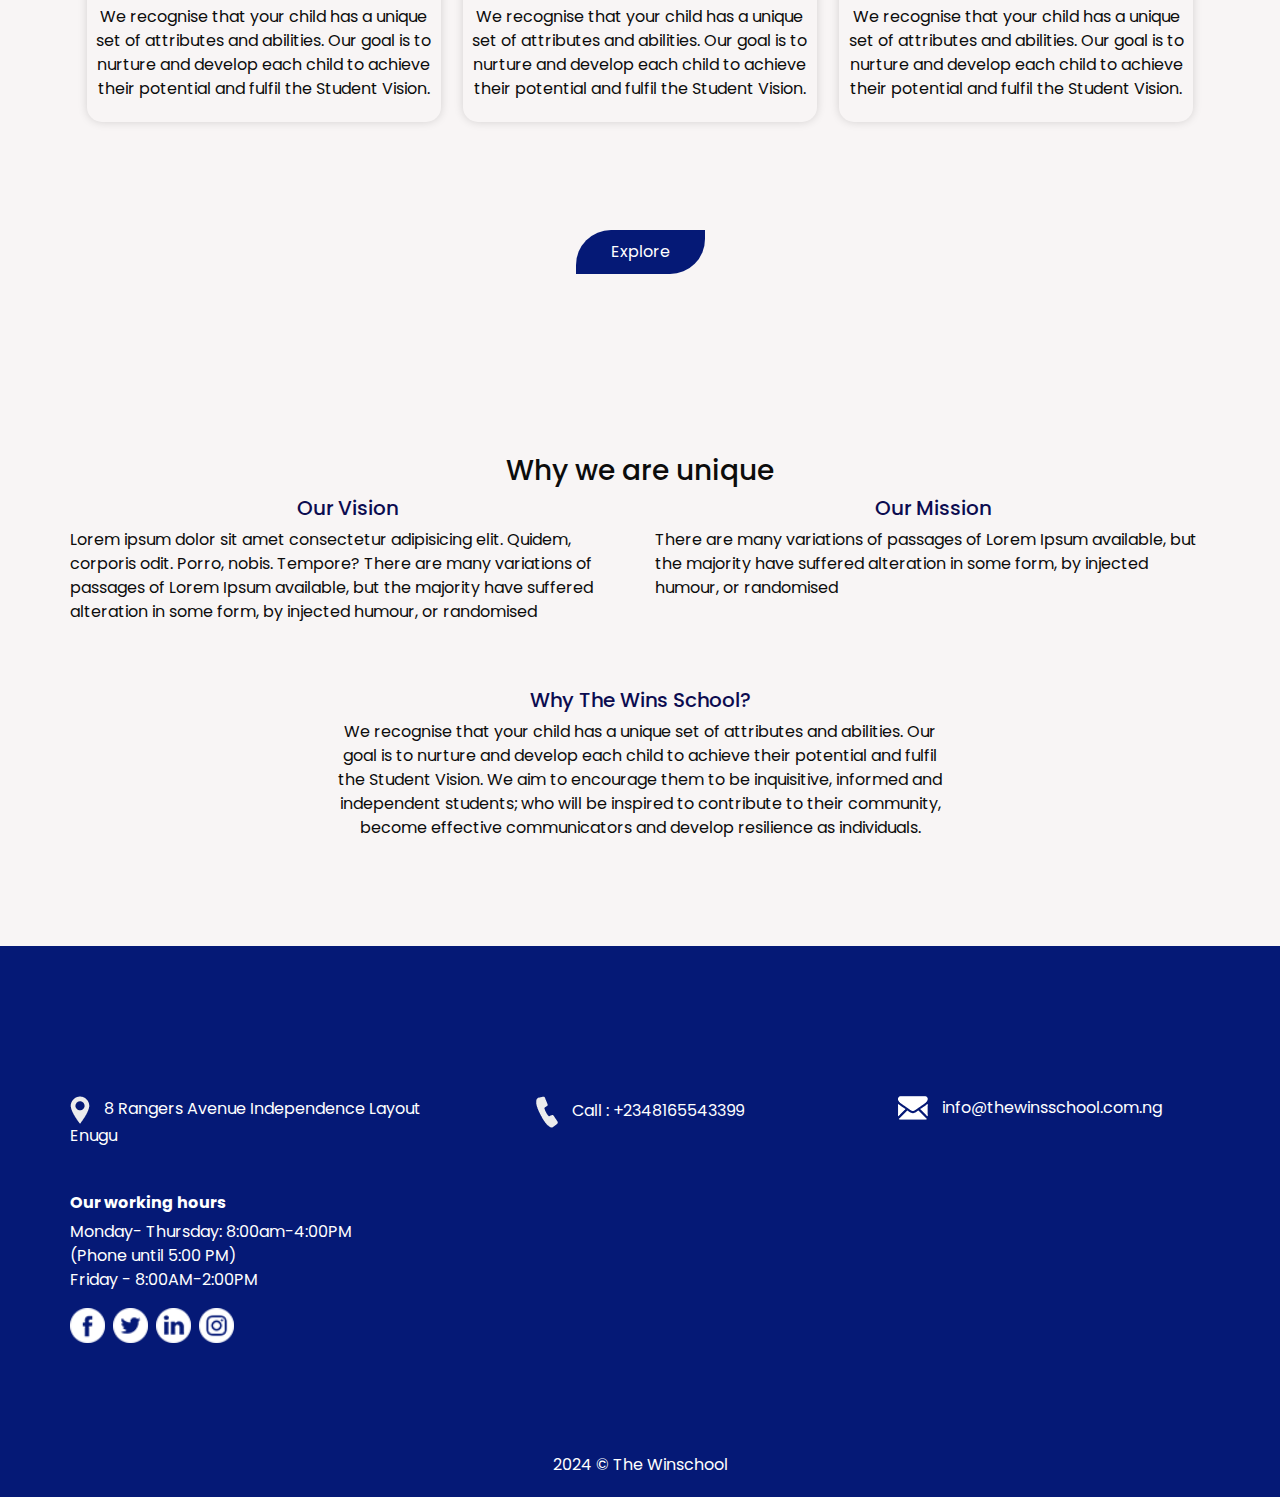
==== commit 1b83540b: "Update index.html" ====
--- a/index.html
+++ b/index.html
@@ -154,7 +154,7 @@
           </div>
         </div>
         <div class="col-md-6 ">
-          <div class="detail_box" style="padding-left: 5rem;">
+          <div class="detail_box" style="padding-left: 1rem;">
             <h2>
               About us
             </h2>
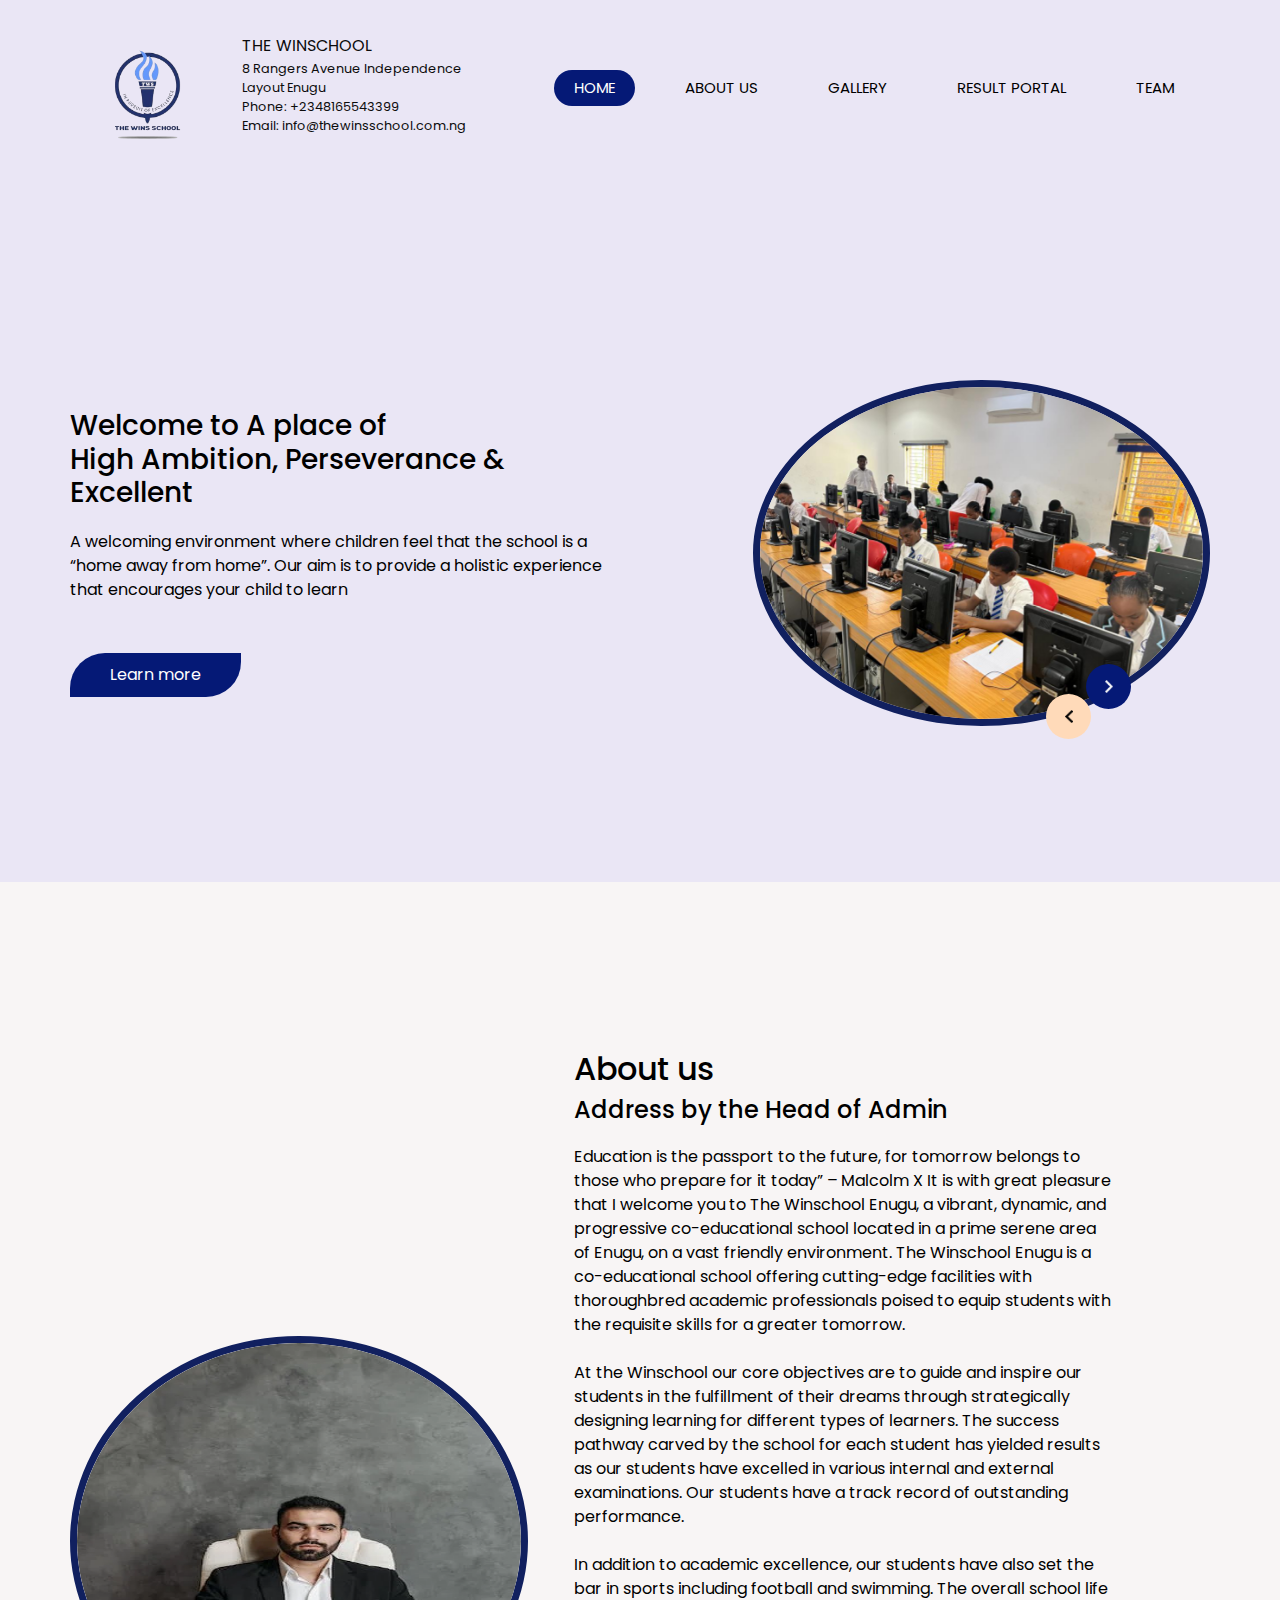
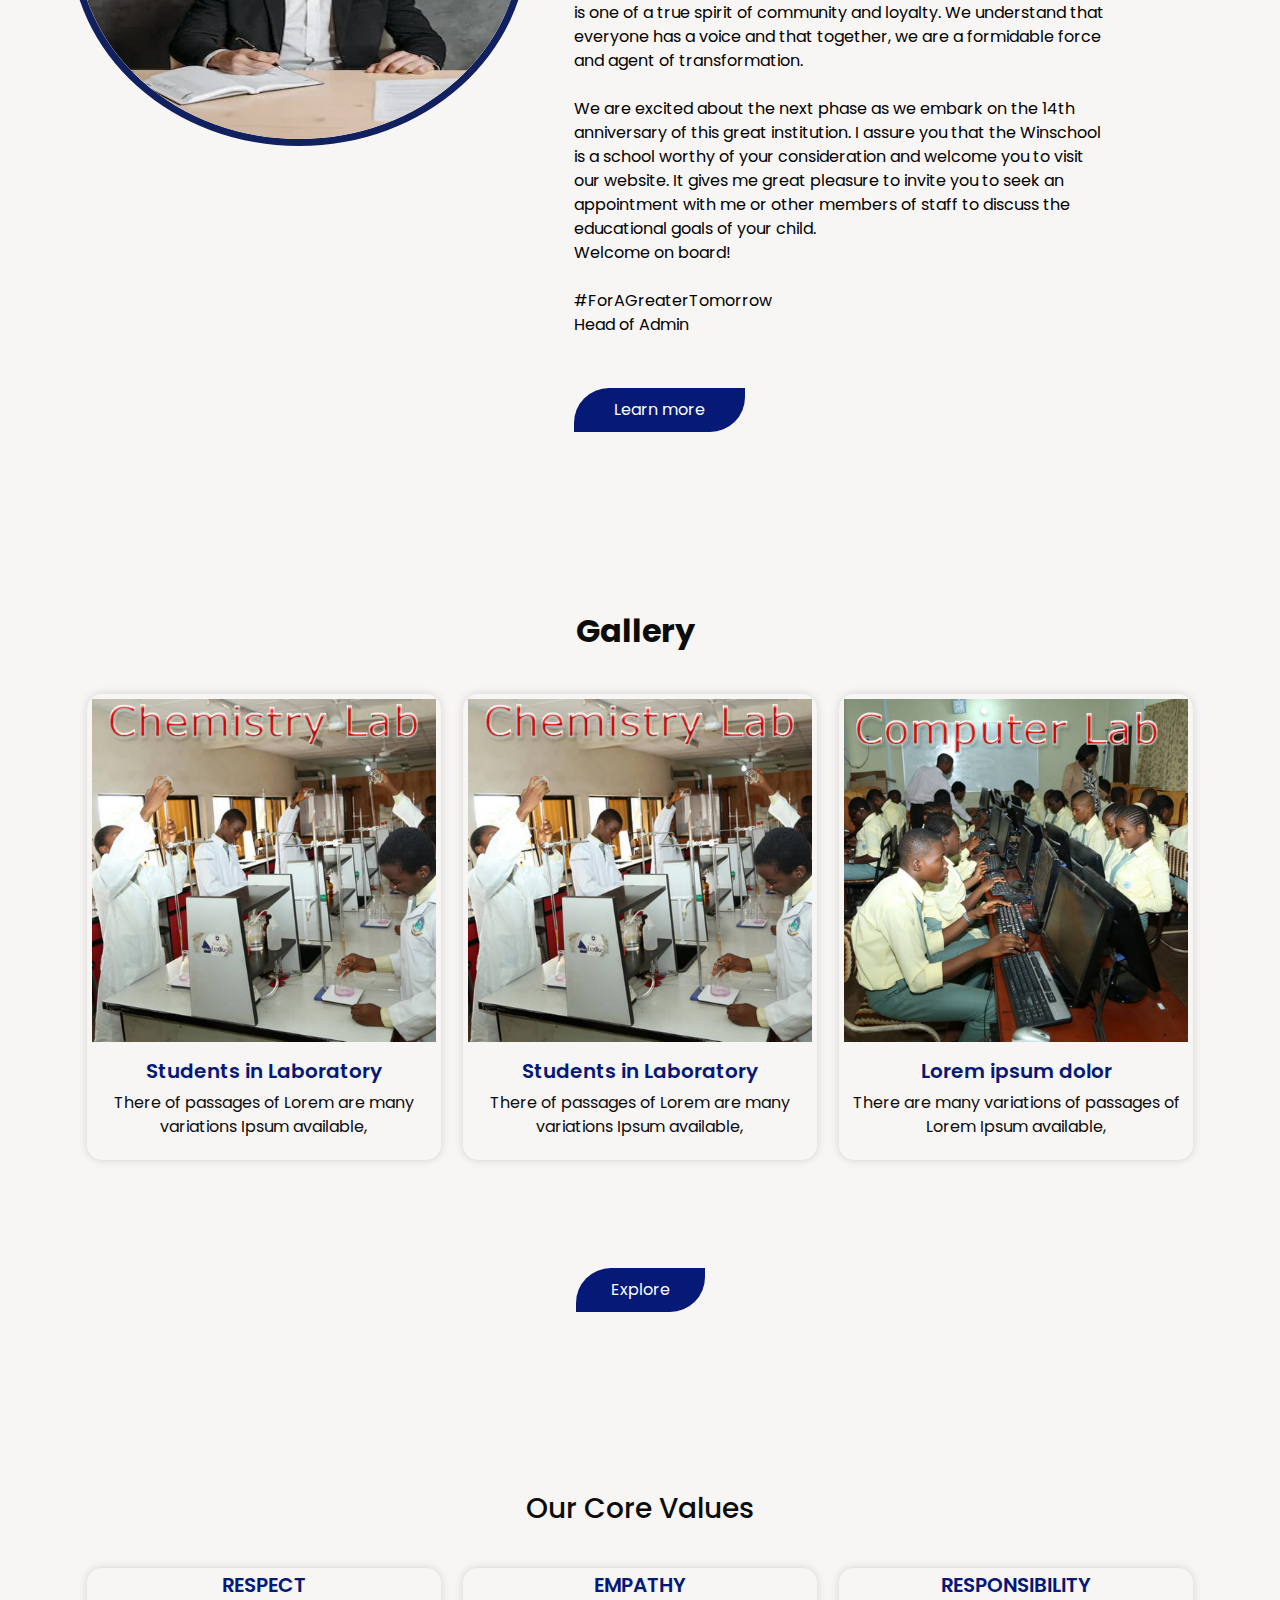
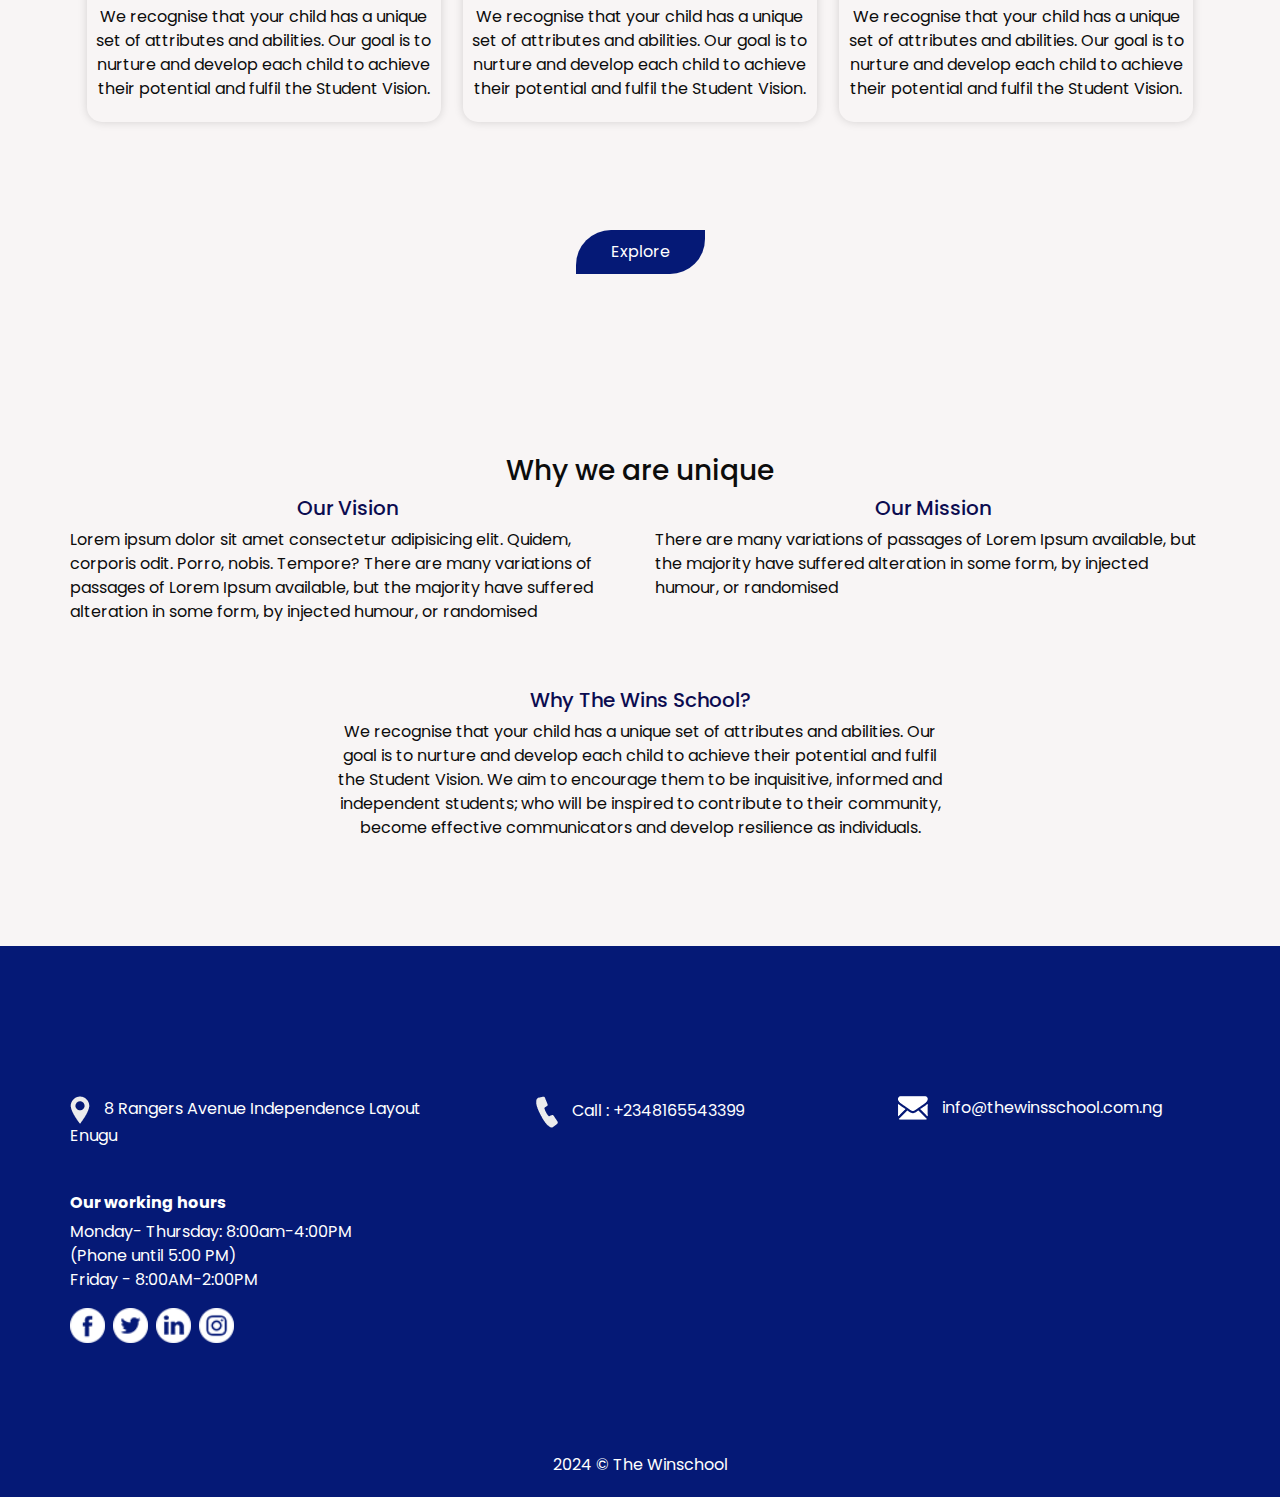
==== commit fd69629c: "commit" ====
--- a/index.html
+++ b/index.html
@@ -59,7 +59,7 @@
                   <a class="nav-link" href="index.html">Home <span class="sr-only">(current)</span></a>
                 </li>
                 <li class="nav-item">
-                  <a class="nav-link" href="about.html"> About</a>
+                  <a class="nav-link" href="about.html"> About Us</a>
                 </li>
                 <li class="nav-item">
                   <a class="nav-link" href="gallery.html"> Gallery </a>
